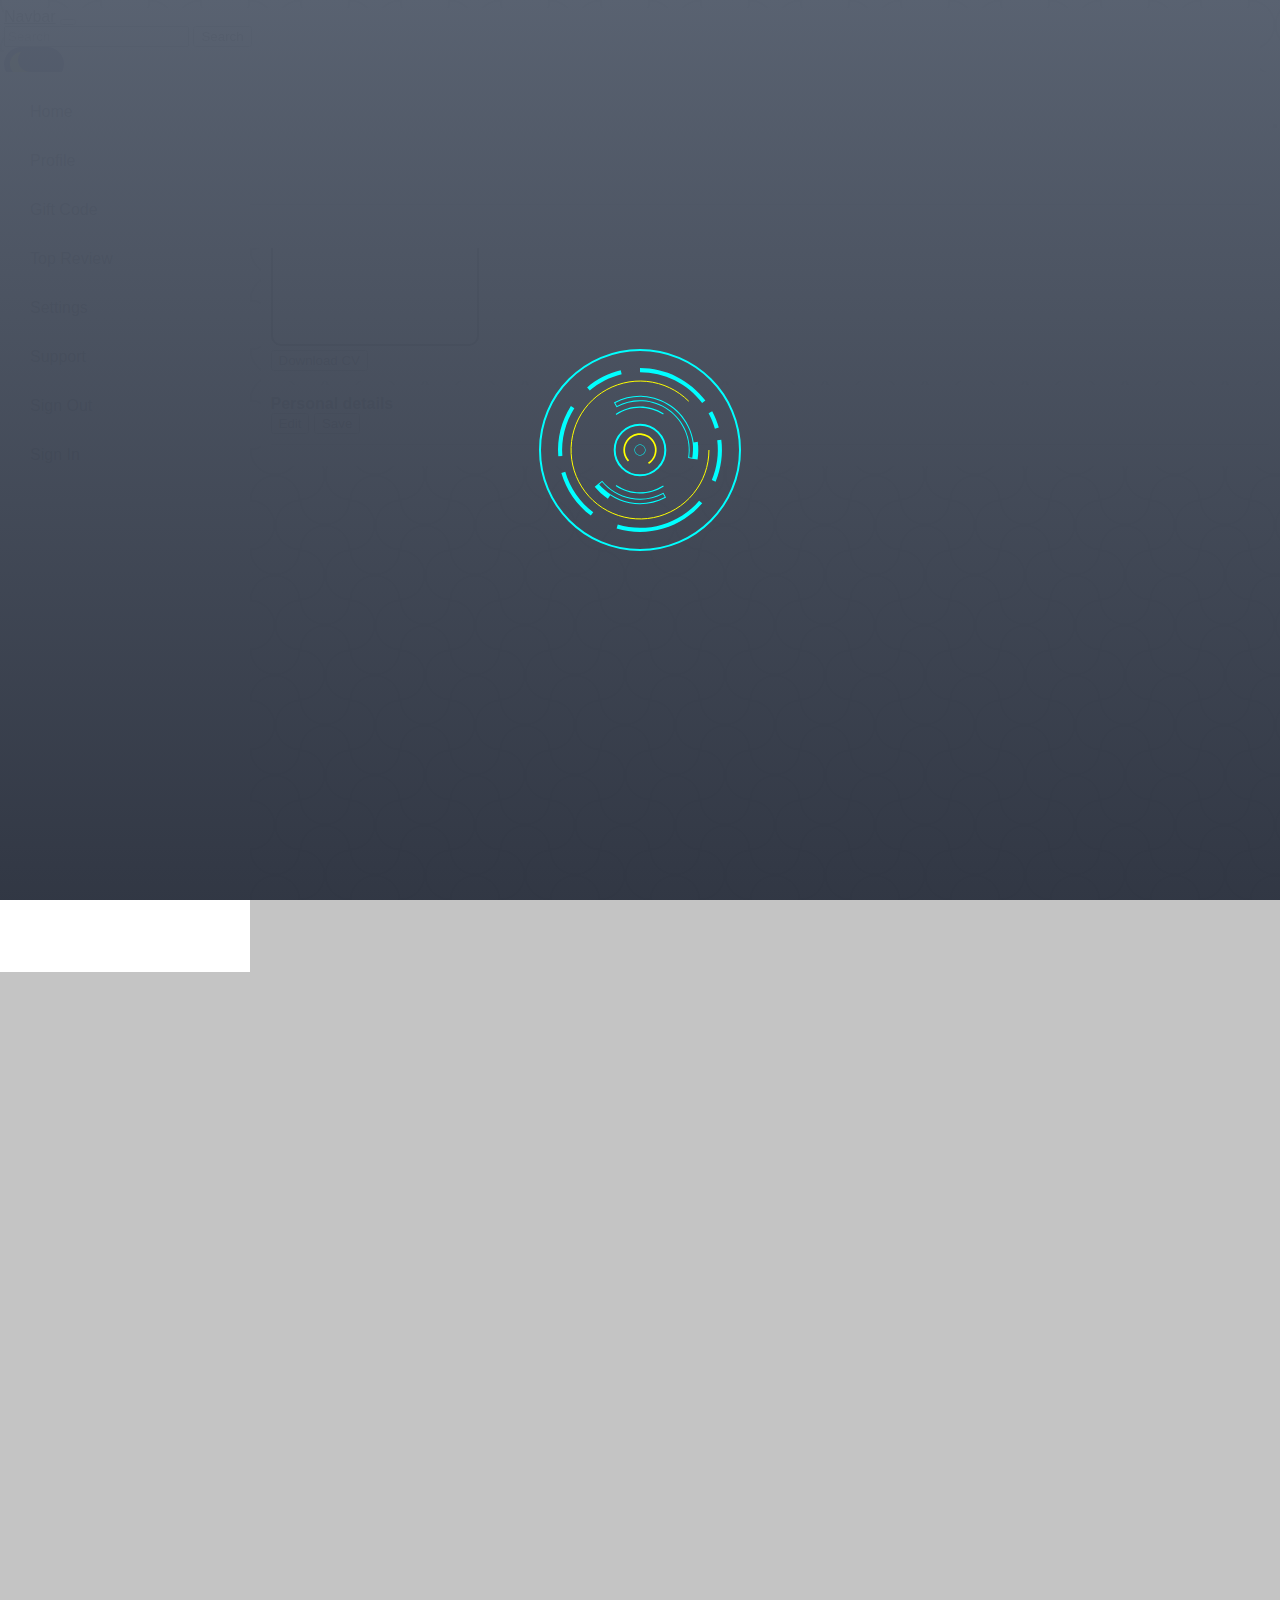
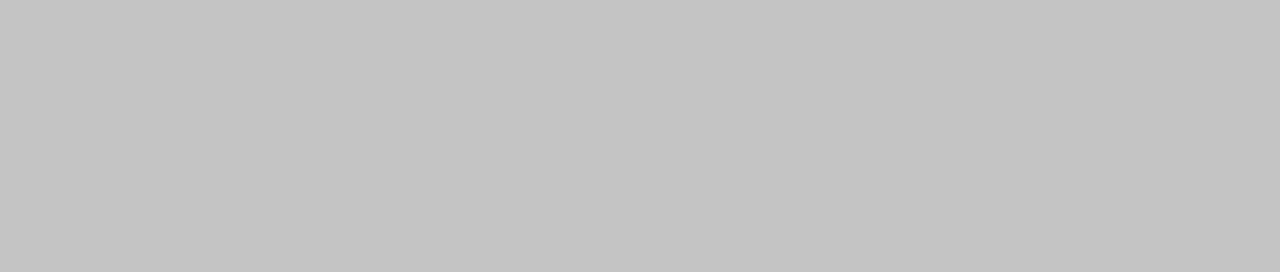
==== views/index.html @ 759ba7cd "theme chane and profile personal edit" ====
<!DOCTYPE html>
<html lang="en">
  <head>
    <meta charset="utf-8" />
    <meta
      http-equiv="Cache-Control"
      content="no-cache, no-store, must-revalidate"
    />
    <meta http-equiv="Pragma" content="no-cache" />
    <meta http-equiv="Expires" content="0" />

    <meta name="viewport" content="width=device-width, initial-scale=1" />
    <title>SkilNexus</title>
    <link
      href="https://cdn.jsdelivr.net/npm/bootstrap@5.3.2/dist/css/bootstrap.min.css"
      rel="stylesheet"
      integrity="sha384-T3c6CoIi6uLrA9TneNEoa7RxnatzjcDSCmG1MXxSR1GAsXEV/Dwwykc2MPK8M2HN"
      crossorigin="anonymous"
    />
    <link
      rel="stylesheet"
      href="https://cdnjs.cloudflare.com/ajax/libs/font-awesome/6.4.0/css/all.min.css"
      integrity="sha512-iecdLmaskl7CVkqkXNQ/ZH/XLlvWZOJyj7Yy7tcenmpD1ypASozpmT/E0iPtmFIB46ZmdtAc9eNBvH0H/ZpiBw=="
      crossorigin="anonymous"
      referrerpolicy="no-referrer"
    />
    <link rel="stylesheet" href="../style/style.css" />
    <link rel="stylesheet" href="../style/profile.css" />
  </head>
  <body>
    <div aria-live="polite" aria-atomic="true" class="position-relative">
      <div class="toast-container top-0 end-0 p-3">
        <!-- Then put toasts within -->
      </div>
    </div>

    <div class="transition_speed m-0 p-0" id="left_side">
      <div class="" id="nav_con">
        <div class="container fix-extra-margin">
          <nav class="navbar navbar-expand-lg navbar-dark mybg my-round ms-0">
            <div class="container-fluid" style="background-color: transparent">
              <a class="navbar-brand my-color" href="#">Navbar</a>
              <button
                class="navbar-toggler"
                type="button"
                data-bs-toggle="collapse"
                data-bs-target="#navbarSupportedContent"
                aria-controls="navbarSupportedContent"
                aria-expanded="false"
                aria-label="Toggle navigation"
              >
                <span class="navbar-toggler-icon"></span>
              </button>
              <div class="collapse navbar-collapse" id="navbarSupportedContent">
                <form class="d-flex ms-auto me-5" role="search">
                  <input
                    class="form-control me-2"
                    type="search"
                    placeholder="Search"
                    aria-label="Search"
                  />
                  <button class="btn navbar-btn btn-outline-dark" type="submit">
                    Search
                  </button>
                </form>
                <!-- theme switch -->
                <!-- theme switch -->
                <!-- theme switch -->
                <!-- theme switch -->
                <label class="switch">
                  <input type="checkbox" id="theme" />
                  <span class="slider"></span>
                </label>
                <!-- theme switch -->
                <!-- theme switch -->
                <!-- theme switch -->
                <!-- theme switch -->
                <!-- theme switch -->
                <ul class="navbar-nav mb-2 mb-lg-0">
                  <li class="nav-item logged-out d-none">
                    <a class="nav-link" href="/login" data="Link">Login</a>
                  </li>
                  <div class="profile-con logged-in d-none">
                    <div class="icon">
                      <i
                        class="fa-solid fa-user fa-xl"
                        style="color: #00eeff"
                      ></i>
                    </div>
                    <ul class="dropdown-menu bg-dar">
                      <li>
                        <a class="dropdown-item" href="/profile">Profile</a>
                      </li>
                      <li>
                        <a class="dropdown-item" href="#">Another action</a>
                      </li>
                      <li><hr class="dropdown-divider" /></li>
                      <li>
                        <a class="dropdown-item logout" href="#">Logout</a>
                      </li>
                    </ul>
                  </div>
                </ul>
              </div>
            </div>
          </nav>
        </div>
      </div>

      <!-- loader code -->
      <div class="loader-container">
        <div class="svg-frame">
          <svg style="--i: 0; --j: 0">
            <g id="out1">
              <path
                d="M72 172C72 116.772 116.772 72 172 72C227.228 72 272 116.772 272 172C272 227.228 227.228 272 172 272C116.772 272 72 227.228 72 172ZM197.322 172C197.322 158.015 185.985 146.678 172 146.678C158.015 146.678 146.678 158.015 146.678 172C146.678 185.985 158.015 197.322 172 197.322C185.985 197.322 197.322 185.985 197.322 172Z"
              ></path>
              <path
                mask="url(#path-1-inside-1_111_3212)"
                stroke-miterlimit="16"
                stroke-width="2"
                stroke="#00FFFF"
                d="M72 172C72 116.772 116.772 72 172 72C227.228 72 272 116.772 272 172C272 227.228 227.228 272 172 272C116.772 272 72 227.228 72 172ZM197.322 172C197.322 158.015 185.985 146.678 172 146.678C158.015 146.678 146.678 158.015 146.678 172C146.678 185.985 158.015 197.322 172 197.322C185.985 197.322 197.322 185.985 197.322 172Z"
              ></path>
            </g>
          </svg>

          <svg style="--i: 1; --j: 1">
            <g id="out2">
              <mask fill="white" id="path-2-inside-2_111_3212">
                <path
                  d="M102.892 127.966C93.3733 142.905 88.9517 160.527 90.2897 178.19L94.3752 177.88C93.1041 161.1 97.3046 144.36 106.347 130.168L102.892 127.966Z"
                ></path>
                <path
                  d="M93.3401 194.968C98.3049 211.971 108.646 226.908 122.814 237.541L125.273 234.264C111.814 224.163 101.99 209.973 97.2731 193.819L93.3401 194.968Z"
                ></path>
                <path
                  d="M152.707 92.3592C140.33 95.3575 128.822 101.199 119.097 109.421L121.742 112.55C130.981 104.739 141.914 99.1897 153.672 96.3413L152.707 92.3592Z"
                ></path>
                <path
                  d="M253.294 161.699C255.099 175.937 253.132 190.4 247.59 203.639L243.811 202.057C249.075 189.48 250.944 175.74 249.23 162.214L253.294 161.699Z"
                ></path>
                <path
                  d="M172 90.0557C184.677 90.0557 197.18 92.9967 208.528 98.6474C219.875 104.298 229.757 112.505 237.396 122.621L234.126 125.09C226.869 115.479 217.481 107.683 206.701 102.315C195.921 96.9469 184.043 94.1529 172 94.1529V90.0557Z"
                ></path>
                <path
                  d="M244.195 133.235C246.991 138.442 249.216 143.937 250.83 149.623L246.888 150.742C245.355 145.34 243.242 140.12 240.586 135.174L244.195 133.235Z"
                ></path>
                <path
                  d="M234.238 225.304C223.932 237.338 210.358 246.126 195.159 250.604C179.961 255.082 163.79 255.058 148.606 250.534L149.775 246.607C164.201 250.905 179.563 250.928 194.001 246.674C208.44 242.42 221.335 234.071 231.126 222.639L234.238 225.304Z"
                ></path>
              </mask>
              <path
                mask="url(#path-2-inside-2_111_3212)"
                fill="#00FFFF"
                d="M102.892 127.966L105.579 123.75L101.362 121.063L98.6752 125.28L102.892 127.966ZM90.2897 178.19L85.304 178.567L85.6817 183.553L90.6674 183.175L90.2897 178.19ZM94.3752 177.88L94.7529 182.866L99.7386 182.488L99.3609 177.503L94.3752 177.88ZM106.347 130.168L110.564 132.855L113.251 128.638L109.034 125.951L106.347 130.168ZM93.3401 194.968L91.9387 190.168L87.1391 191.569L88.5405 196.369L93.3401 194.968ZM122.814 237.541L119.813 241.54L123.812 244.541L126.813 240.542L122.814 237.541ZM125.273 234.264L129.272 237.265L132.273 233.266L128.274 230.265L125.273 234.264ZM97.2731 193.819L102.073 192.418L100.671 187.618L95.8717 189.02L97.2731 193.819ZM152.707 92.3592L157.567 91.182L156.389 86.3226L151.53 87.4998L152.707 92.3592ZM119.097 109.421L115.869 105.603L112.05 108.831L115.278 112.649L119.097 109.421ZM121.742 112.55L117.924 115.778L121.152 119.596L124.97 116.368L121.742 112.55ZM153.672 96.3413L154.849 101.201L159.708 100.023L158.531 95.1641L153.672 96.3413ZM253.294 161.699L258.255 161.07L257.626 156.11L252.666 156.738L253.294 161.699ZM247.59 203.639L245.66 208.251L250.272 210.182L252.203 205.569L247.59 203.639ZM243.811 202.057L239.198 200.126L237.268 204.739L241.88 206.669L243.811 202.057ZM249.23 162.214L248.601 157.253L243.641 157.882L244.269 162.842L249.23 162.214ZM172 90.0557V85.0557H167V90.0557H172ZM208.528 98.6474L206.299 103.123L206.299 103.123L208.528 98.6474ZM237.396 122.621L240.409 126.611L244.399 123.598L241.386 119.608L237.396 122.621ZM234.126 125.09L230.136 128.103L233.149 132.093L237.139 129.08L234.126 125.09ZM206.701 102.315L204.473 106.791L204.473 106.791L206.701 102.315ZM172 94.1529H167V99.1529H172V94.1529ZM244.195 133.235L248.601 130.87L246.235 126.465L241.83 128.83L244.195 133.235ZM250.83 149.623L252.195 154.433L257.005 153.067L255.64 148.257L250.83 149.623ZM246.888 150.742L242.078 152.107L243.444 156.917L248.254 155.552L246.888 150.742ZM240.586 135.174L238.22 130.768L233.815 133.134L236.181 137.539L240.586 135.174ZM234.238 225.304L238.036 228.556L241.288 224.759L237.491 221.506L234.238 225.304ZM195.159 250.604L196.572 255.4L196.572 255.4L195.159 250.604ZM148.606 250.534L143.814 249.107L142.386 253.899L147.178 255.326L148.606 250.534ZM149.775 246.607L151.203 241.816L146.411 240.388L144.983 245.18L149.775 246.607ZM194.001 246.674L195.415 251.47L195.415 251.47L194.001 246.674ZM231.126 222.639L234.379 218.841L230.581 215.589L227.329 219.386L231.126 222.639ZM98.6752 125.28C88.5757 141.13 83.8844 159.826 85.304 178.567L95.2754 177.812C94.0191 161.227 98.1709 144.681 107.109 130.653L98.6752 125.28ZM90.6674 183.175L94.7529 182.866L93.9976 172.895L89.912 173.204L90.6674 183.175ZM99.3609 177.503C98.1715 161.8 102.102 146.135 110.564 132.855L102.131 127.481C92.5071 142.585 88.0368 160.4 89.3895 178.258L99.3609 177.503ZM109.034 125.951L105.579 123.75L100.205 132.183L103.661 134.385L109.034 125.951ZM88.5405 196.369C93.8083 214.41 104.78 230.259 119.813 241.54L125.815 233.542C112.512 223.558 102.802 209.532 98.1397 193.566L88.5405 196.369ZM126.813 240.542L129.272 237.265L121.274 231.263L118.815 234.54L126.813 240.542ZM128.274 230.265C115.679 220.813 106.486 207.534 102.073 192.418L92.4735 195.221C97.493 212.412 107.948 227.513 122.272 238.263L128.274 230.265ZM95.8717 189.02L91.9387 190.168L94.7415 199.767L98.6745 198.619L95.8717 189.02ZM151.53 87.4998C138.398 90.681 126.188 96.8793 115.869 105.603L122.325 113.239C131.457 105.519 142.262 100.034 153.884 97.2187L151.53 87.4998ZM115.278 112.649L117.924 115.778L125.56 109.322L122.915 106.193L115.278 112.649ZM124.97 116.368C133.616 109.059 143.846 103.866 154.849 101.201L152.495 91.4818C139.981 94.5132 128.347 100.419 118.514 108.732L124.97 116.368ZM158.531 95.1641L157.567 91.182L147.848 93.5364L148.812 97.5185L158.531 95.1641ZM248.334 162.327C250.028 175.697 248.181 189.277 242.978 201.708L252.203 205.569C258.082 191.522 260.169 176.177 258.255 161.07L248.334 162.327ZM249.521 199.027L245.741 197.445L241.88 206.669L245.66 208.251L249.521 199.027ZM248.423 203.987C254.025 190.602 256.014 175.98 254.19 161.585L244.269 162.842C245.873 175.5 244.125 188.357 239.198 200.126L248.423 203.987ZM249.858 167.174L253.923 166.659L252.666 156.738L248.601 157.253L249.858 167.174ZM172 95.0557C183.903 95.0557 195.644 97.8172 206.299 103.123L210.757 94.1717C198.717 88.1761 185.45 85.0557 172 85.0557V95.0557ZM206.299 103.123C216.954 108.429 226.233 116.135 233.406 125.634L241.386 119.608C233.281 108.874 222.796 100.167 210.757 94.1717L206.299 103.123ZM234.383 118.631L231.113 121.1L237.139 129.08L240.409 126.611L234.383 118.631ZM238.116 122.077C230.393 111.849 220.403 103.552 208.93 97.8393L204.473 106.791C214.56 111.814 223.345 119.11 230.136 128.103L238.116 122.077ZM208.93 97.8393C197.458 92.1263 184.816 89.1529 172 89.1529V99.1529C183.269 99.1529 194.385 101.767 204.473 106.791L208.93 97.8393ZM177 94.1529V90.0557H167V94.1529H177ZM239.79 135.601C242.416 140.49 244.504 145.649 246.02 150.988L255.64 148.257C253.927 142.225 251.567 136.395 248.601 130.87L239.79 135.601ZM249.464 144.813L245.523 145.932L248.254 155.552L252.195 154.433L249.464 144.813ZM251.698 149.376C250.067 143.628 247.818 138.073 244.991 132.808L236.181 137.539C238.666 142.168 240.644 147.052 242.078 152.107L251.698 149.376ZM242.951 139.579L246.561 137.64L241.83 128.83L238.22 130.768L242.951 139.579ZM230.441 222.051C220.763 233.351 208.017 241.603 193.746 245.808L196.572 255.4C212.698 250.649 227.101 241.325 238.036 228.556L230.441 222.051ZM193.746 245.808C179.475 250.012 164.291 249.99 150.033 245.742L147.178 255.326C163.289 260.125 180.447 260.151 196.572 255.4L193.746 245.808ZM153.397 251.962L154.567 248.035L144.983 245.18L143.814 249.107L153.397 251.962ZM148.348 251.399C163.7 255.973 180.049 255.997 195.415 251.47L192.588 241.877C179.077 245.858 164.702 245.837 151.203 241.816L148.348 251.399ZM195.415 251.47C210.78 246.942 224.504 238.058 234.924 225.891L227.329 219.386C218.167 230.084 206.099 237.897 192.588 241.877L195.415 251.47ZM227.874 226.436L230.986 229.101L237.491 221.506L234.379 218.841L227.874 226.436Z"
              ></path>
            </g>
          </svg>

          <svg style="--i: 0; --j: 2">
            <g id="inner3">
              <path
                d="M195.136 135.689C188.115 131.215 179.948 128.873 171.624 128.946C163.299 129.019 155.174 131.503 148.232 136.099L148.42 136.382C155.307 131.823 163.368 129.358 171.627 129.286C179.886 129.213 187.988 131.537 194.954 135.975L195.136 135.689Z"
              ></path>
              <path
                d="M195.136 208.311C188.115 212.784 179.948 215.127 171.624 215.054C163.299 214.981 155.174 212.496 148.232 207.901L148.42 207.618C155.307 212.177 163.368 214.642 171.627 214.714C179.886 214.786 187.988 212.463 194.954 208.025L195.136 208.311Z"
              ></path>
              <path
                mask="url(#path-5-inside-3_111_3212)"
                fill="#00FFFF"
                d="M195.136 135.689L195.474 135.904L195.689 135.566L195.351 135.352L195.136 135.689ZM171.624 128.946L171.627 129.346L171.624 128.946ZM148.232 136.099L148.011 135.765L147.678 135.986L147.899 136.32L148.232 136.099ZM148.42 136.382L148.086 136.603L148.307 136.936L148.641 136.716L148.42 136.382ZM171.627 129.286L171.63 129.686L171.627 129.286ZM194.954 135.975L194.739 136.313L195.076 136.528L195.291 136.19L194.954 135.975ZM195.136 208.311L195.351 208.648L195.689 208.433L195.474 208.096L195.136 208.311ZM171.624 215.054L171.627 214.654L171.624 215.054ZM148.232 207.901L147.899 207.68L147.678 208.014L148.011 208.234L148.232 207.901ZM148.42 207.618L148.641 207.284L148.307 207.063L148.086 207.397L148.42 207.618ZM171.627 214.714L171.63 214.314L171.627 214.714ZM194.954 208.025L195.291 207.81L195.076 207.472L194.739 207.687L194.954 208.025ZM195.351 135.352C188.265 130.836 180.022 128.473 171.62 128.546L171.627 129.346C179.874 129.274 187.966 131.594 194.921 136.026L195.351 135.352ZM171.62 128.546C163.218 128.619 155.018 131.127 148.011 135.765L148.453 136.432C155.33 131.88 163.38 129.418 171.627 129.346L171.62 128.546ZM147.899 136.32L148.086 136.603L148.753 136.161L148.566 135.878L147.899 136.32ZM148.641 136.716C155.463 132.199 163.448 129.757 171.63 129.686L171.623 128.886C163.287 128.958 155.15 131.447 148.199 136.049L148.641 136.716ZM171.63 129.686C179.812 129.614 187.839 131.916 194.739 136.313L195.169 135.638C188.138 131.158 179.959 128.813 171.623 128.886L171.63 129.686ZM195.291 136.19L195.474 135.904L194.799 135.474L194.617 135.76L195.291 136.19ZM194.921 207.974C187.966 212.406 179.874 214.726 171.627 214.654L171.62 215.454C180.022 215.527 188.265 213.163 195.351 208.648L194.921 207.974ZM171.627 214.654C163.38 214.582 155.33 212.12 148.453 207.567L148.011 208.234C155.018 212.873 163.218 215.38 171.62 215.454L171.627 214.654ZM148.566 208.122L148.753 207.838L148.086 207.397L147.899 207.68L148.566 208.122ZM148.199 207.951C155.15 212.553 163.287 215.041 171.623 215.114L171.63 214.314C163.448 214.243 155.463 211.801 148.641 207.284L148.199 207.951ZM171.623 215.114C179.959 215.187 188.138 212.842 195.169 208.362L194.739 207.687C187.839 212.084 179.812 214.386 171.63 214.314L171.623 215.114ZM194.617 208.239L194.799 208.526L195.474 208.096L195.291 207.81L194.617 208.239Z"
              ></path>
            </g>
            <path
              stroke="#00FFFF"
              d="M240.944 172C240.944 187.951 235.414 203.408 225.295 215.738C215.176 228.068 201.095 236.508 185.45 239.62C169.806 242.732 153.567 240.323 139.5 232.804C125.433 225.285 114.408 213.12 108.304 198.384C102.2 183.648 101.394 167.25 106.024 151.987C110.654 136.723 120.434 123.537 133.696 114.675C146.959 105.813 162.884 101.824 178.758 103.388C194.632 104.951 209.472 111.97 220.751 123.249"
              id="out3"
            ></path>
          </svg>

          <svg style="--i: 1; --j: 3">
            <g id="inner1">
              <path
                fill="#00FFFF"
                d="M145.949 124.51L148.554 129.259C156.575 124.859 165.672 122.804 174.806 123.331C183.94 123.858 192.741 126.944 200.203 132.236C207.665 137.529 213.488 144.815 217.004 153.261C220.521 161.707 221.59 170.972 220.09 179.997L224.108 180.665L224.102 180.699L229.537 181.607C230.521 175.715 230.594 169.708 229.753 163.795L225.628 164.381C224.987 159.867 223.775 155.429 222.005 151.179C218.097 141.795 211.628 133.699 203.337 127.818C195.045 121.937 185.266 118.508 175.118 117.923C165.302 117.357 155.525 119.474 146.83 124.037C146.535 124.192 146.241 124.349 145.949 124.51ZM224.638 164.522C224.009 160.091 222.819 155.735 221.082 151.563C217.246 142.352 210.897 134.406 202.758 128.634C194.62 122.862 185.021 119.496 175.06 118.922C165.432 118.367 155.841 120.441 147.311 124.914L148.954 127.91C156.922 123.745 165.876 121.814 174.864 122.333C184.185 122.87 193.166 126.019 200.782 131.421C208.397 136.822 214.339 144.257 217.928 152.877C221.388 161.188 222.526 170.276 221.23 179.173L224.262 179.677C224.998 174.671 225.35 169.535 224.638 164.522Z"
                clip-rule="evenodd"
                fill-rule="evenodd"
              ></path>
              <path
                fill="#00FFFF"
                d="M139.91 220.713C134.922 217.428 130.469 213.395 126.705 208.758L130.983 205.286L130.985 205.288L134.148 202.721C141.342 211.584 151.417 217.642 162.619 219.839C173.821 222.036 185.438 220.232 195.446 214.742L198.051 219.491C197.759 219.651 197.465 219.809 197.17 219.963C186.252 225.693 173.696 227.531 161.577 225.154C154.613 223.789 148.041 221.08 142.202 217.234L139.91 220.713ZM142.752 216.399C148.483 220.174 154.934 222.833 161.769 224.173C173.658 226.504 185.977 224.704 196.689 219.087L195.046 216.09C185.035 221.323 173.531 222.998 162.427 220.82C151.323 218.643 141.303 212.747 134.01 204.122L131.182 206.5C134.451 210.376 138.515 213.607 142.752 216.399Z"
                clip-rule="evenodd"
                fill-rule="evenodd"
              ></path>
            </g>
          </svg>

          <svg style="--i: 2; --j: 4">
            <path
              fill="#00FFFF"
              d="M180.956 186.056C183.849 184.212 186.103 181.521 187.41 178.349C188.717 175.177 189.013 171.679 188.258 168.332C187.503 164.986 185.734 161.954 183.192 159.65C180.649 157.346 177.458 155.883 174.054 155.46C170.649 155.038 167.197 155.676 164.169 157.288C161.14 158.9 158.683 161.407 157.133 164.468C155.582 167.528 155.014 170.992 155.505 174.388C155.997 177.783 157.524 180.944 159.879 183.439L161.129 182.259C159.018 180.021 157.648 177.186 157.207 174.141C156.766 171.096 157.276 167.989 158.667 165.245C160.057 162.5 162.261 160.252 164.977 158.806C167.693 157.36 170.788 156.788 173.842 157.167C176.895 157.546 179.757 158.858 182.037 160.924C184.317 162.99 185.904 165.709 186.581 168.711C187.258 171.712 186.992 174.849 185.82 177.694C184.648 180.539 182.627 182.952 180.032 184.606L180.956 186.056Z"
              id="center1"
            ></path>
            <path
              fill="#00FFFF"
              d="M172 166.445C175.068 166.445 177.556 168.932 177.556 172C177.556 175.068 175.068 177.556 172 177.556C168.932 177.556 166.444 175.068 166.444 172C166.444 168.932 168.932 166.445 172 166.445ZM172 177.021C174.773 177.021 177.021 174.773 177.021 172C177.021 169.227 174.773 166.979 172 166.979C169.227 166.979 166.979 169.227 166.979 172C166.979 174.773 169.227 177.021 172 177.021Z"
              id="center"
            ></path>
          </svg>
        </div>
      </div>
      <!-- side bar -->
      <div class="container" data-bs-theme="dark">
        <div id="sidebar" class="h-100 transition_speed">
          <ul class="list-unstyled components mb-5">
            <li>
              <a href="/"><span class="fa fa-home mr-3"></span> Home</a>
            </li>
            <li>
              <a href="/profile"
                ><span class="fa fa-download mr-3 notif"></span> Profile</a
              >
            </li>
            <li>
              <a href="#"><span class="fa fa-gift mr-3"></span> Gift Code</a>
            </li>
            <li>
              <a href="#"><span class="fa fa-trophy mr-3"></span> Top Review</a>
            </li>
            <li>
              <a href="#"><span class="fa fa-cog mr-3"></span> Settings</a>
            </li>
            <li>
              <a href="#"><span class="fa fa-support mr-3"></span> Support</a>
            </li>
            <li class="logged-in d-none">
              <a href="/logout"
                ><span class="fa fa-sign-out mr-3"></span> Sign Out</a
              >
            </li>
            <li class="logged-out d-none">
              <a href="/login"
                ><span class="fa fa-sign-out mr-3"></span> Sign In</a
              >
            </li>
          </ul>
        </div>

        <div class="my-round" id="body" data-bs-theme="light">
          <nav aria-label="breadcrumb" class="mybg-t breadcrumb">
            <ol class="breadcrumb">
              <li class="breadcrumb-item"><a href="/">Home</a></li>
              <li class="breadcrumb-item" aria-current="page">Profile</li>
            </ol>
          </nav>
          <!-- main body-->
          <!-- main body-->
          <!-- main body-->
          <!-- main body-->
          <!-- main body-->
          <!-- main body-->
          <!-- main body-->
          <div class="row my-color mybg my-row">
            <div class="col d-flex">
              <div class="profile-pic">
                <!-- if no profile picture then it will be shown -->
                <i class="fa-regular fa-user fa-2xl"></i>
              </div>

              <div class="ps-3 profile-details">
                <div class="row">
                  <b class="name"></b>
                  <i class="username"></i>
                </div>
              </div>
              <div class="ms-auto">
                <button
                  type="button"
                  class="btn btn-outline-danger ms-auto me-0"
                >
                  Download CV
                </button>
              </div>
            </div>

            <div class=""></div>
          </div>

          <div class="row my-color mybg my-row">
            <div class="d-flex">
              <b class="flex-grow-1">Personal details</b>
              <div>
                <button type="button" class="btn btn-outline-danger btn-edit-p">
                  <i class="fa-solid fa-pen pe-1"> </i>Edit
                </button>
                <button
                  type="button"
                  class="btn btn-outline-danger btn-save-p d-none"
                  id="btn-save"
                >
                  Save
                </button>
              </div>
            </div>
            <div class="col-11"></div>
            <div class="col-1"></div>
            <hr class="profile-hr" />
            <div class="col-12">
              <div class="row personal-details"></div>
            </div>
          </div>
          <!-- main body-->
          <!-- main body-->
          <!-- main body-->
          <!-- main body-->
          <!-- main body-->
          <!-- main body-->
          <!-- main body-->
        </div>
      </div>
    </div>

    <script
      src="https://cdn.jsdelivr.net/npm/bootstrap@5.3.2/dist/js/bootstrap.bundle.min.js"
      integrity="sha384-C6RzsynM9kWDrMNeT87bh95OGNyZPhcTNXj1NW7RuBCsyN/o0jlpcV8Qyq46cDfL"
      crossorigin="anonymous"
    ></script>
    <script src="../script/jquery-3.7.1.min.js"></script>
    <script src="../script/script.js"></script>
    <script src="../script/profile.js"></script>
    <script>
      $(document).ready(function () {
        on_page_load();
      });
    </script>
  </body>
</html>
---- style/style.css ----
html {
    height: 100%;
}

body {
    margin: 0;
    padding: 0;
    font-family: sans-serif;
    /* background-image: linear-gradient(#57606f, #2f3542); */
    /* background-attachment: fixed; */
/* pattern */
/* --bg: #293037;
    --bg2: #ffffff0e; */
    --bg: #ffffff;
    --bg2: #ffffff69;
    --color: #000000;


}
.theme-light{
    --s: 50px;
        --c: #c4c4c4;
        --_s: calc(2*var(--s)) calc(2*var(--s));
        --_g: 35.36% 35.36% at;
        --_c: #ffffff00 66%, #a7a8ac 68% 70%, #fffefe00 72%;
        background:
            radial-gradient(var(--_g) 100% 25%, var(--_c)) var(--s) var(--s)/var(--_s),
            radial-gradient(var(--_g) 0 75%, var(--_c)) var(--s) var(--s)/var(--_s),
            radial-gradient(var(--_g) 100% 25%, var(--_c)) 0 0/var(--_s),
            radial-gradient(var(--_g) 0 75%, var(--_c)) 0 0/var(--_s),
            repeating-conic-gradient(var(--c) 0 25%, #0000 0 50%) 0 0/var(--_s),
            radial-gradient(var(--_c)) 0 calc(var(--s)/2)/var(--s) var(--s) var(--c);
        background-attachment: fixed;
}
.theme-dark{
        --s: 50px;
            --c: #191b22;
            --_s: calc(2*var(--s)) calc(2*var(--s));
            --_g: 35.36% 35.36% at;
            --_c: #0000 66%, #20222a 68% 70%, #0000 72%;
        
            background:
                radial-gradient(var(--_g) 100% 25%, var(--_c)) var(--s) var(--s)/var(--_s),
                radial-gradient(var(--_g) 0 75%, var(--_c)) var(--s) var(--s)/var(--_s),
                radial-gradient(var(--_g) 100% 25%, var(--_c)) 0 0/var(--_s),
                radial-gradient(var(--_g) 0 75%, var(--_c)) 0 0/var(--_s),
                repeating-conic-gradient(var(--c) 0 25%, #0000 0 50%) 0 0/var(--_s),
                radial-gradient(var(--_c)) 0 calc(var(--s)/2)/var(--s) var(--s) var(--c);
            background-attachment: fixed;
}
:root{
    --side-width-pos: 250px;
    --side-width-neg: -250px;    
    
    color: #000000;
}

.mybg-t{
    background-color:var(--bg2);
}
.mybg {
    background-color: var(--bg);
}
.my-color{
    color: var(--color);
}


/*sidebar*/
#sidebar{
width: var(--side-width-pos);
height: 100vh;
position: fixed;
background-color: var(--bg);
/* background-image: linear-gradient(#57606f, #2f3542); */
/* border-right: 1px solid #ccc; */
z-index: 3000;
border: none;
/* box-shadow: rgb(255 255 255 / 50%) 0px 2px 5px -1px, */
    /* rgb(255 255 255 / 50%) 0px 1px 3px -1px; */
}


/* navbar */
#nav_con{
    position: fixed;
    width: 100vw;
    top: .50rem;
    z-index: 1000;
}
.fix-extra-margin{
    /* margin-left: 100px; */
    /* margin-left: clamp(0px,100px,100px); */
    padding-left: 4px;
    padding-right: 20px;
}

#body {
    margin-top: 4.5rem;
    margin-left: calc( var(--side-width-pos) + 10px);
    height: 200vh;
}

.transition_speed{
    transition: all 0.1s !important;
}
.my-round{
    border-radius: 2px;
}
.profile-con img{
    height: 40px;
    width: 40px;
    border-radius: 50%;
    border: 1px solid white;
}
.profile-con .dropdown-menu{
    right: 0px;
    margin-top: 45px;
}
.profile-con .dropdown-menu .dropdown-item:hover{
    background-color: blue;
}

/* sidebar link */
#sidebar ul{
    padding: 0;
    color: var(--color);
}
#sidebar ul li {
    font-size: 16px;
}
#sidebar ul li a {
    padding: 15px 30px;
    display: block;
    /* color: rgba(255, 255, 255, .6); */
    color: var(--color);
    border-bottom: 1px solid rgba(0, 0, 0, 0.168);
    text-decoration: none;
}
#sidebar ul li.active>a {
    background: 0 0;
    color: var(--color);
}
#sidebar ul li.active>a:hover {
    background: #2f89fc;
    border-bottom: 1px solid #2f89fc;
}
#sidebar ul li a:hover {
    color: #fff;
    background: #2f89fc;
    border-bottom: 1px solid #2f89fc;
}
#sidebar ul li .active {
    background: 0 0;
    color: #fff;
}
/* =======================================navbar================================== */


/* ===================================================
                    loader
====================================================*/
.loader-container{
    position: absolute;
    top: 0;
    left: 0;
    height: 100vh;
    width: 100vw;
    display: flex;
    justify-content: center;
    flex-wrap: wrap;
    align-content: center;
    z-index: 4000;
    background-image: linear-gradient(#57606ffc, #2f3542fc);

}

.svg-frame {
    position: relative;
    width: 300px;
    height: 300px;
    transform-style: preserve-3d;
    display: flex;
    justify-content: center;
    align-items: center;
}

.svg-frame svg {
    position: absolute;
    transition: .5s;
    z-index: calc(1 - (0.2 * var(--j)));
    transform-origin: center;
    width: 344px;
    height: 344px;
    fill: none;
}

.svg-frame:hover svg {
    transform: rotate(-80deg) skew(30deg) translateX(calc(45px * var(--i))) translateY(calc(-35px * var(--i)));
}

.svg-frame svg #center {
    transition: .5s;
    transform-origin: center;
}

.svg-frame:hover svg #center {
    transform: rotate(-30deg) translateX(45px) translateY(-3px);
}

#out2 {
    animation: rotate16 7s ease-in-out infinite alternate;
    transform-origin: center;
}

#out3 {
    animation: rotate16 3s ease-in-out infinite alternate;
    transform-origin: center;
    stroke: #ff0;
}

#inner3,
#inner1 {
    animation: rotate16 4s ease-in-out infinite alternate;
    transform-origin: center;
}

#center1 {
    fill: #ff0;
    animation: rotate16 2s ease-in-out infinite alternate;
    transform-origin: center;
}

@keyframes rotate16 {
    to {
        transform: rotate(360deg);
    }
}



/* ==================================
============breadcrumb===============
================================== */

.breadcrumb {
    margin: 0px;
    padding: 4px;
}
.breadcrumb a{
    text-decoration: none;
    color: #1207e6;
}
.breadcrumb-item+.breadcrumb-item::before{
    color: #1207e6;
}
.breadcrumb li{
    color: #00eeff;
    padding-left: 0px;
}


/* middele body */

.my-row{
    margin: 4px 0.5px;
    padding: 10px;
}


/*================================
============== theme switch css
============================== */
/* The switch - the box around the slider */
.switch {
    font-size: 17px;
    position: relative;
    display: inline-block;
    width: 3.5em;
    height: 2em;
}

/* Hide default HTML checkbox */
.switch input {
    opacity: 0;
    width: 0;
    height: 0;
}

/* The slider */
.slider {
    --background: #28096b;
    position: absolute;
    cursor: pointer;
    top: 0;
    left: 0;
    right: 0;
    bottom: 0;
    background-color: var(--background);
    transition: .5s;
    border-radius: 30px;
}

.slider:before {
    position: absolute;
    content: "";
    height: 1.4em;
    width: 1.4em;
    border-radius: 50%;
    left: 10%;
    bottom: 15%;
    box-shadow: inset 8px -4px 0px 0px #fff000;
    background: var(--background);
    transition: .5s;
}

input:checked+.slider {
    background-color: #eee6fd;
}

input:checked+.slider:before {
    transform: translateX(100%);
    box-shadow: inset 15px -4px 0px 15px #fff000;
}
---- style/profile.css ----
.profile-pic{
    display: inline-block;
    padding: 2px;
    border: 2px solid;
    border-radius: 10px;
    background-color: #dbdbdb;
    overflow: hidden;
    height: 200px;
    width: 200px;
    min-width: 200px;
}

.profile-pic i{
    transform: scale(5);
    transform-origin: -6px -20px;
}
.profile-pic img{
    width: 200px;
    height: auto;
}
.profile-details{
}
.name{
    font-size: 1.5rem;
}
.profile-hr{
    margin: 10px 0px;
    /* margin-right: -30px; */
}
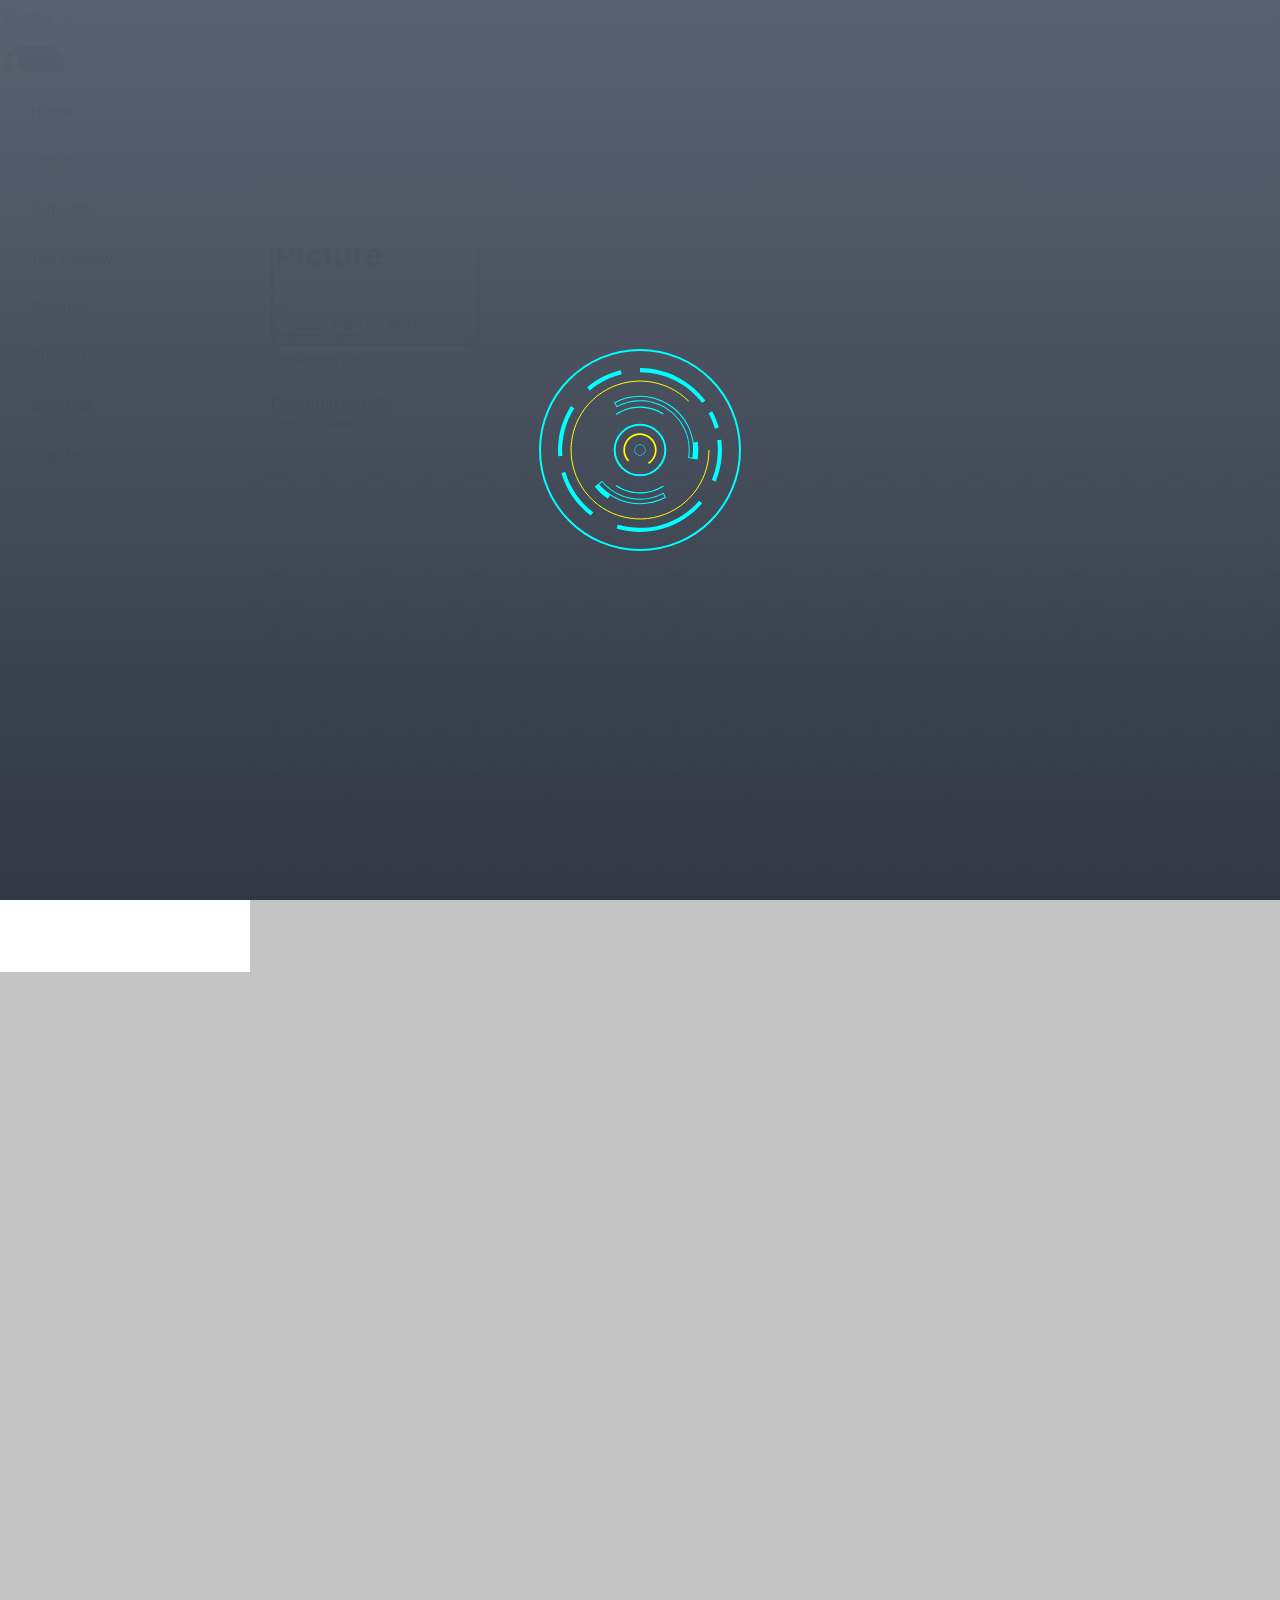
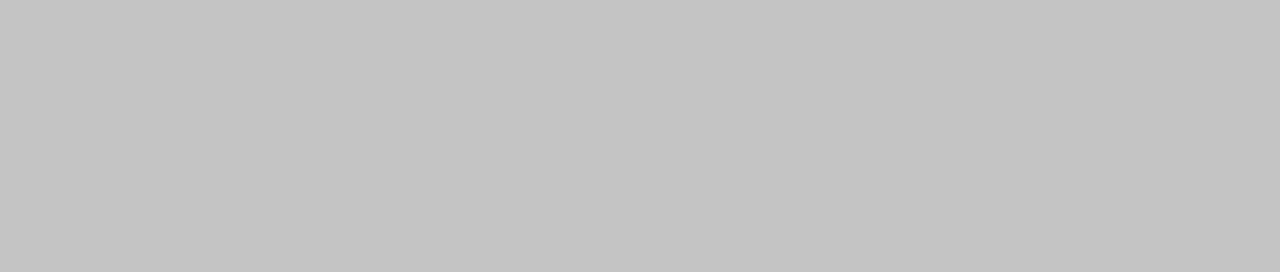
==== commit 9f0ddb9b: "23april" ====
--- a/views/index.html
+++ b/views/index.html
@@ -23,6 +23,10 @@
       integrity="sha512-iecdLmaskl7CVkqkXNQ/ZH/XLlvWZOJyj7Yy7tcenmpD1ypASozpmT/E0iPtmFIB46ZmdtAc9eNBvH0H/ZpiBw=="
       crossorigin="anonymous"
       referrerpolicy="no-referrer"
+    />
+    <link
+      rel="stylesheet"
+      href="https://cdnjs.cloudflare.com/ajax/libs/cropperjs/1.5.12/cropper.min.css"
     />
     <link rel="stylesheet" href="../style/style.css" />
     <link rel="stylesheet" href="../style/profile.css" />
@@ -76,11 +80,11 @@
                 <!-- theme switch -->
                 <!-- theme switch -->
                 <!-- theme switch -->
-                <ul class="navbar-nav mb-2 mb-lg-0">
+                <ul class="navbar-nav ms-1 mb-2 mb-lg-0">
                   <li class="nav-item logged-out d-none">
                     <a class="nav-link" href="/login" data="Link">Login</a>
                   </li>
-                  <div class="profile-con logged-in d-none">
+                  <div class="profile-con ms-1 logged-in d-none">
                     <div class="icon">
                       <i
                         class="fa-solid fa-user fa-xl"
@@ -266,6 +270,86 @@
               <div class="profile-pic">
                 <!-- if no profile picture then it will be shown -->
                 <i class="fa-regular fa-user fa-2xl"></i>
+                <button
+                  type="button"
+                  class="btn btn-primary edit-pic-btn"
+                  data-bs-toggle="modal"
+                  data-bs-target="#staticBackdrop"
+                >
+                  <i class="fa-solid fa-pen fa-lg" style="color: #ffffff"></i>
+                </button>
+                <!-- modal -->
+                <!-- modal -->
+                <!-- modal -->
+                <!-- Modal -->
+                <!-- Modal for profile pic change -->
+                <div
+                  class="modal fade"
+                  id="staticBackdrop"
+                  data-bs-backdrop="static"
+                  data-bs-keyboard="false"
+                  tabindex="-1"
+                  aria-labelledby="staticBackdropLabel"
+                  aria-hidden="true"
+                >
+                  <div class="modal-dialog">
+                    <div class="modal-content">
+                      <div class="modal-header">
+                        <h1 class="modal-title fs-5" id="staticBackdropLabel">
+                          Change Profile Picture
+                        </h1>
+                        <button
+                          type="button"
+                          class="btn-close"
+                          data-bs-dismiss="modal"
+                          aria-label="Close"
+                        ></button>
+                      </div>
+                      <div class="modal-body">
+                        <!-- preview img -->
+                        <img
+                          id="imagePreview"
+                          src="#"
+                          alt="Image Preview"
+                          style="max-width: 200px; display: none"
+                        />
+                        <!-- preview img -->
+                        <div class="input-group mb-3">
+                          <input
+                            type="file"
+                            class="form-control"
+                            id="imageUpload"
+                            accept="image/*"
+                          />
+                          <input
+                            type="hidden"
+                            id="croppedImageData"
+                            name="croppedImage"
+                          />
+                        </div>
+                      </div>
+                      <div class="modal-footer">
+                        <button
+                          type="button"
+                          class="btn btn-secondary"
+                          data-bs-dismiss="modal"
+                        >
+                          Close
+                        </button>
+                        <button
+                          type="button"
+                          class="btn btn-primary"
+                          id="saveCropedPic"
+                        >
+                          Save
+                        </button>
+                      </div>
+                    </div>
+                  </div>
+                </div>
+                <!-- modal -->
+                <!-- modal -->
+                <!-- modal -->
               </div>
 
               <div class="ps-3 profile-details">
@@ -274,6 +358,7 @@
                   <i class="username"></i>
                 </div>
               </div>
+
               <div class="ms-auto">
                 <button
                   type="button"
@@ -283,8 +368,6 @@
                 </button>
               </div>
             </div>
-
-            <div class=""></div>
           </div>
 
           <div class="row my-color mybg my-row">
@@ -328,6 +411,7 @@
     ></script>
     <script src="../script/jquery-3.7.1.min.js"></script>
     <script src="../script/script.js"></script>
+    <script src="https://cdnjs.cloudflare.com/ajax/libs/cropperjs/1.5.12/cropper.min.js"></script>
     <script src="../script/profile.js"></script>
     <script>
       $(document).ready(function () {
--- a/style/profile.css
+++ b/style/profile.css
@@ -8,9 +8,10 @@
     height: 200px;
     width: 200px;
     min-width: 200px;
+    position: relative;
 }
 
-.profile-pic i{
+.profile-pic .fa-user{
     transform: scale(5);
     transform-origin: -6px -20px;
 }
@@ -26,4 +27,19 @@
 .profile-hr{
     margin: 10px 0px;
     /* margin-right: -30px; */
+}
+
+/* change profile btn */
+.profile-pic .edit-pic-btn{
+    position:absolute;
+    bottom: 0;
+    right: 0;
+}
+.pre-img-div{
+    position: fixed;
+    left: 0;
+    z-index: 5000;
+    width: 100vw;
+    height: 100vh;
+    top: 0;
 }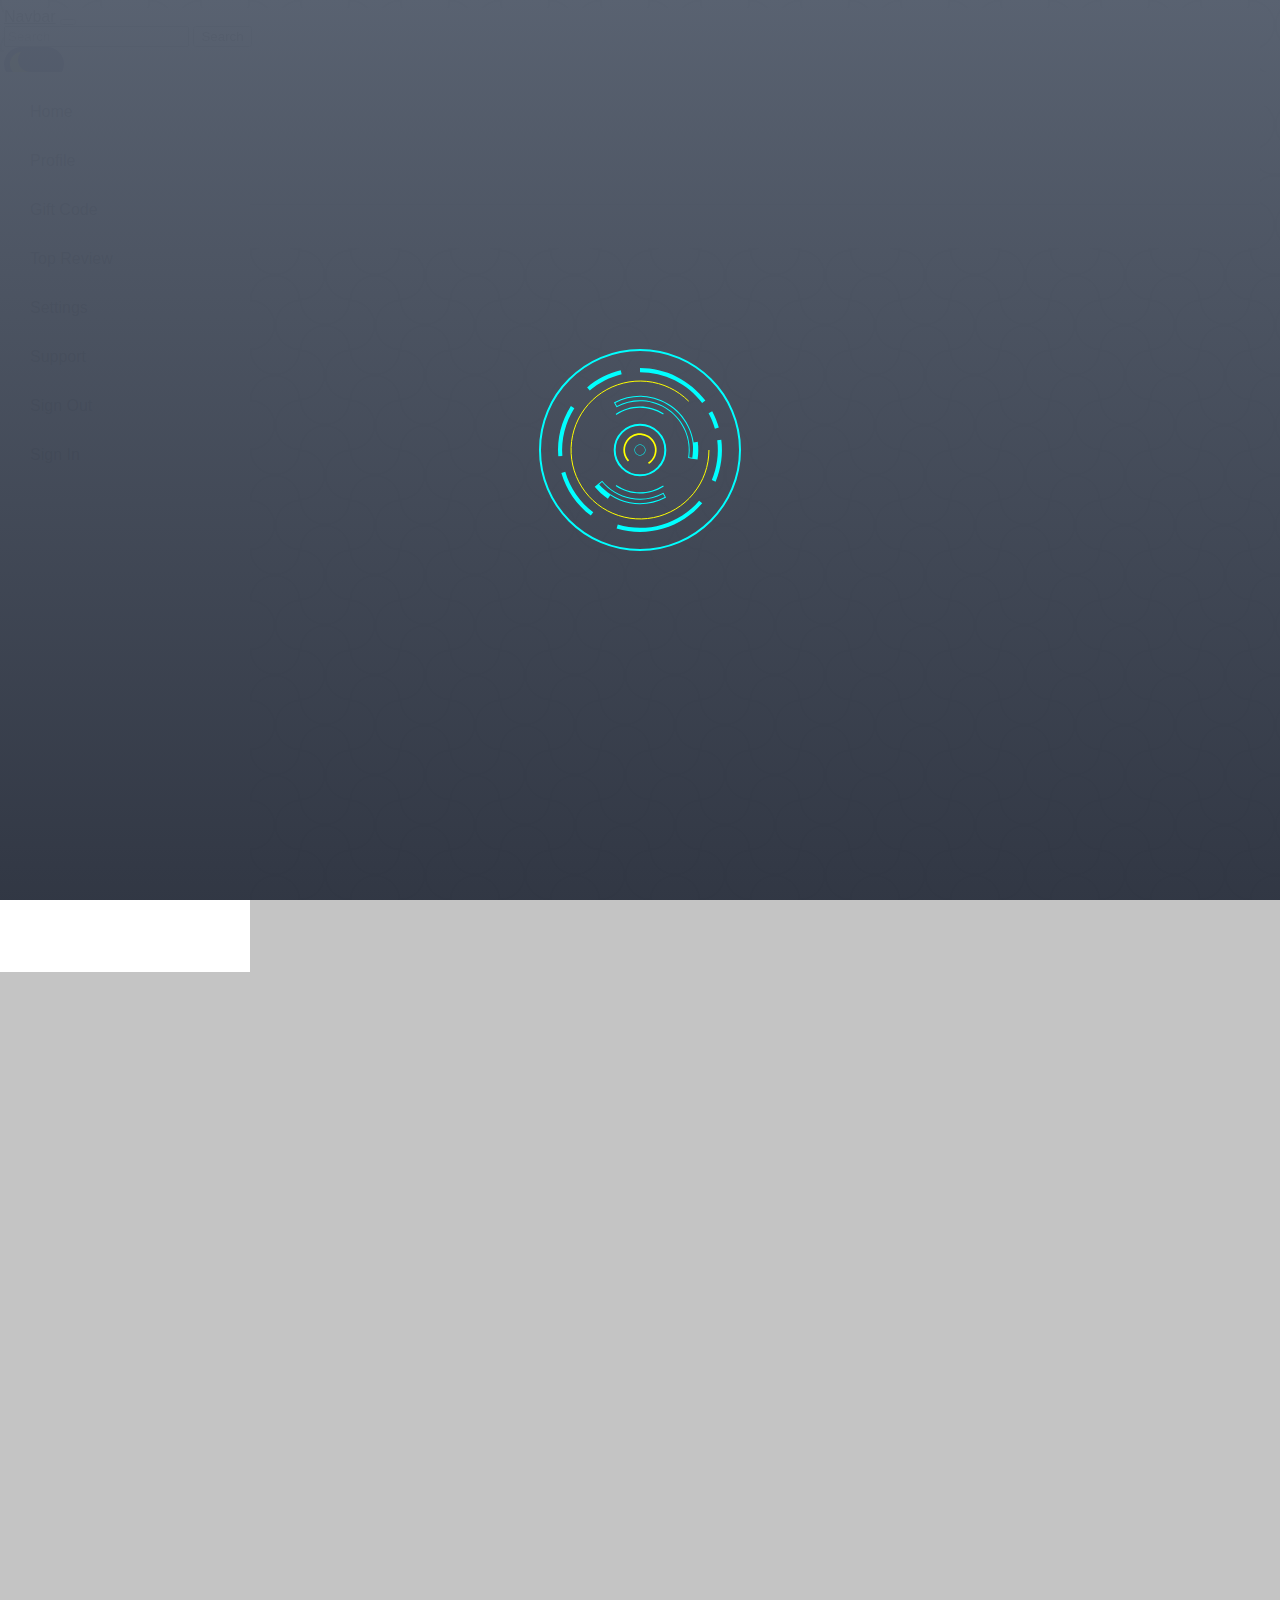
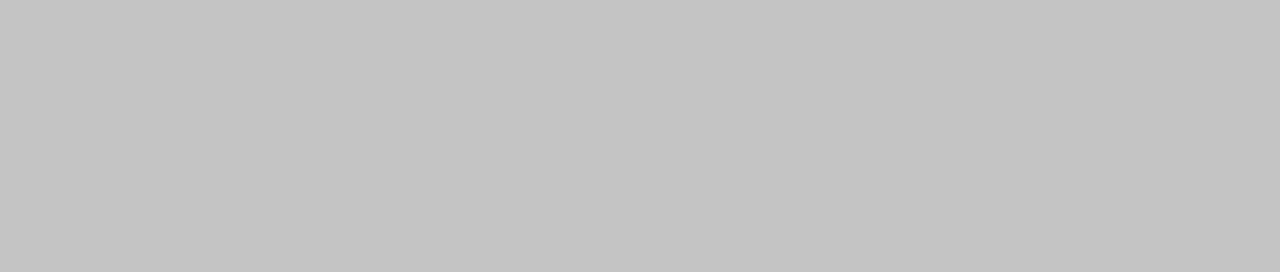
==== commit 195368bd: "4.29.1.39" ====
--- a/views/index.html
+++ b/views/index.html
@@ -24,12 +24,8 @@
       crossorigin="anonymous"
       referrerpolicy="no-referrer"
     />
-    <link
-      rel="stylesheet"
-      href="https://cdnjs.cloudflare.com/ajax/libs/cropperjs/1.5.12/cropper.min.css"
-    />
     <link rel="stylesheet" href="../style/style.css" />
-    <link rel="stylesheet" href="../style/profile.css" />
+    <link rel="stylesheet" href="../style/breadcrumb.css" />
   </head>
   <body>
     <div aria-live="polite" aria-atomic="true" class="position-relative">
@@ -71,7 +67,7 @@
                 <!-- theme switch -->
                 <!-- theme switch -->
                 <!-- theme switch -->
-                <label class="switch">
+                <label class="switch" id="switch_theme">
                   <input type="checkbox" id="theme" />
                   <span class="slider"></span>
                 </label>
@@ -250,156 +246,16 @@
             </li>
           </ul>
         </div>
-
+        <div class="sidebar_btn">
+          <i class="fa-solid fa-chevron-up fa-rotate-90 fa-2xl"></i>
+        </div>
         <div class="my-round" id="body" data-bs-theme="light">
           <nav aria-label="breadcrumb" class="mybg-t breadcrumb">
             <ol class="breadcrumb">
-              <li class="breadcrumb-item"><a href="/">Home</a></li>
-              <li class="breadcrumb-item" aria-current="page">Profile</li>
+              <li class="breadcrumb-item text-primary"><a href="/">Home</a></li>
+              <!-- <li class="breadcrumb-item" aria-current="page">Login</li> -->
             </ol>
           </nav>
-          <!-- main body-->
-          <!-- main body-->
-          <!-- main body-->
-          <!-- main body-->
-          <!-- main body-->
-          <!-- main body-->
-          <!-- main body-->
-          <div class="row my-color mybg my-row">
-            <div class="col d-flex">
-              <div class="profile-pic">
-                <!-- if no profile picture then it will be shown -->
-                <i class="fa-regular fa-user fa-2xl"></i>
-                <button
-                  type="button"
-                  class="btn btn-primary edit-pic-btn"
-                  data-bs-toggle="modal"
-                  data-bs-target="#staticBackdrop"
-                >
-                  <i class="fa-solid fa-pen fa-lg" style="color: #ffffff"></i>
-                </button>
-                <!-- modal -->
-                <!-- modal -->
-                <!-- modal -->
-                <!-- Modal -->
-                <!-- Modal for profile pic change -->
-                <div
-                  class="modal fade"
-                  id="staticBackdrop"
-                  data-bs-backdrop="static"
-                  data-bs-keyboard="false"
-                  tabindex="-1"
-                  aria-labelledby="staticBackdropLabel"
-                  aria-hidden="true"
-                >
-                  <div class="modal-dialog">
-                    <div class="modal-content">
-                      <div class="modal-header">
-                        <h1 class="modal-title fs-5" id="staticBackdropLabel">
-                          Change Profile Picture
-                        </h1>
-                        <button
-                          type="button"
-                          class="btn-close"
-                          data-bs-dismiss="modal"
-                          aria-label="Close"
-                        ></button>
-                      </div>
-                      <div class="modal-body">
-                        <!-- preview img -->
-                        <img
-                          id="imagePreview"
-                          src="#"
-                          alt="Image Preview"
-                          style="max-width: 200px; display: none"
-                        />
-                        <!-- preview img -->
-                        <div class="input-group mb-3">
-                          <input
-                            type="file"
-                            class="form-control"
-                            id="imageUpload"
-                            accept="image/*"
-                          />
-                          <input
-                            type="hidden"
-                            id="croppedImageData"
-                            name="croppedImage"
-                          />
-                        </div>
-                      </div>
-                      <div class="modal-footer">
-                        <button
-                          type="button"
-                          class="btn btn-secondary"
-                          data-bs-dismiss="modal"
-                        >
-                          Close
-                        </button>
-                        <button
-                          type="button"
-                          class="btn btn-primary"
-                          id="saveCropedPic"
-                        >
-                          Save
-                        </button>
-                      </div>
-                    </div>
-                  </div>
-                </div>
-                <!-- modal -->
-                <!-- modal -->
-                <!-- modal -->
-              </div>
-
-              <div class="ps-3 profile-details">
-                <div class="row">
-                  <b class="name"></b>
-                  <i class="username"></i>
-                </div>
-              </div>
-
-              <div class="ms-auto">
-                <button
-                  type="button"
-                  class="btn btn-outline-danger ms-auto me-0"
-                >
-                  Download CV
-                </button>
-              </div>
-            </div>
-          </div>
-
-          <div class="row my-color mybg my-row">
-            <div class="d-flex">
-              <b class="flex-grow-1">Personal details</b>
-              <div>
-                <button type="button" class="btn btn-outline-danger btn-edit-p">
-                  <i class="fa-solid fa-pen pe-1"> </i>Edit
-                </button>
-                <button
-                  type="button"
-                  class="btn btn-outline-danger btn-save-p d-none"
-                  id="btn-save"
-                >
-                  Save
-                </button>
-              </div>
-            </div>
-            <div class="col-11"></div>
-            <div class="col-1"></div>
-            <hr class="profile-hr" />
-            <div class="col-12">
-              <div class="row personal-details"></div>
-            </div>
-          </div>
-          <!-- main body-->
-          <!-- main body-->
-          <!-- main body-->
-          <!-- main body-->
-          <!-- main body-->
-          <!-- main body-->
-          <!-- main body-->
         </div>
       </div>
     </div>
@@ -411,11 +267,10 @@
     ></script>
     <script src="../script/jquery-3.7.1.min.js"></script>
     <script src="../script/script.js"></script>
-    <script src="https://cdnjs.cloudflare.com/ajax/libs/cropperjs/1.5.12/cropper.min.js"></script>
-    <script src="../script/profile.js"></script>
     <script>
       $(document).ready(function () {
         on_page_load();
+        hide_loader();
       });
     </script>
   </body>
--- a/style/style.css
+++ b/style/style.css
@@ -12,7 +12,7 @@
 /* --bg: #293037;
     --bg2: #ffffff0e; */
     --bg: #ffffff;
-    --bg2: #ffffff69;
+    --bg2: #ffffff9e;
     --color: #000000;
 
 
@@ -70,6 +70,7 @@
 #sidebar{
 width: var(--side-width-pos);
 height: 100vh;
+top: 72px;
 position: fixed;
 background-color: var(--bg);
 /* background-image: linear-gradient(#57606f, #2f3542); */
@@ -321,4 +322,42 @@
 input:checked+.slider:before {
     transform: translateX(100%);
     box-shadow: inset 15px -4px 0px 15px #fff000;
+}
+
+
+.sidebar_btn{
+    display: none;
+}
+@media only screen and (max-width: 991px) {
+    .switch {
+            margin-top: 10px;
+        }
+    .sidebar_btn{
+        display: block;
+    }
+    #sidebar{
+        display: none;
+        top:0;
+        transition: .5s;
+    }
+    .sidebar_open{
+        display: block !important;
+        left: 0;
+        box-shadow: var(--color) 0.01px 0.95px 2.6px;
+    }
+    #body{
+        margin-left: auto;
+    }
+    #nav_con .navbar-brand{
+        margin-left: 10px;
+    }
+    .sidebar_btn i{
+        position: absolute;
+        z-index: 6000;
+        top: 37px;
+        left: 2px;
+        color: var(--color);
+        opacity: 0.5;
+    };
+    
 }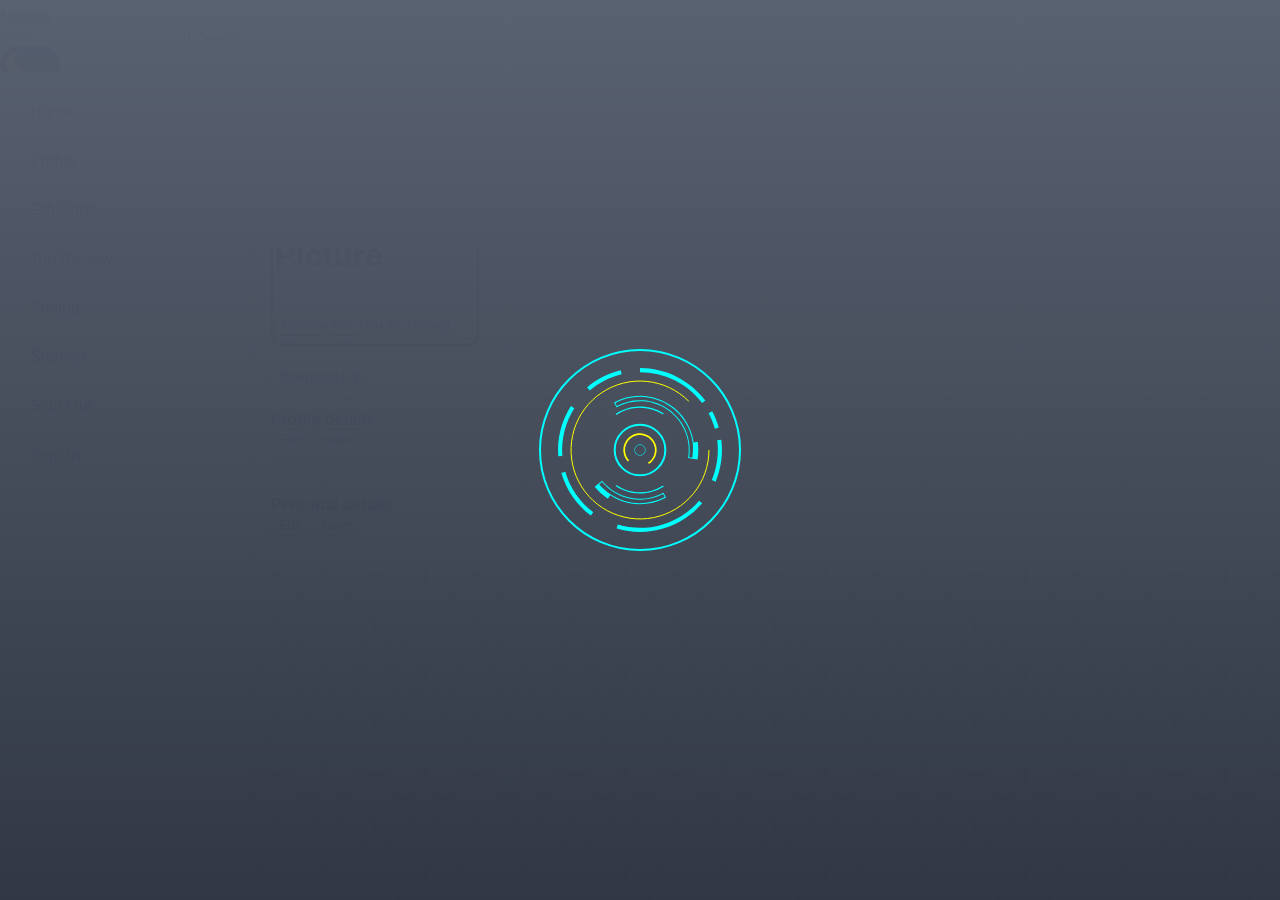
==== commit 702016b0: "changes in add education admin" ====
--- a/views/index.html
+++ b/views/index.html
@@ -24,8 +24,12 @@
       crossorigin="anonymous"
       referrerpolicy="no-referrer"
     />
+    <link
+      rel="stylesheet"
+      href="https://cdnjs.cloudflare.com/ajax/libs/cropperjs/1.5.12/cropper.min.css"
+    />
     <link rel="stylesheet" href="../style/style.css" />
-    <link rel="stylesheet" href="../style/breadcrumb.css" />
+    <link rel="stylesheet" href="../style/profile.css" />
   </head>
   <body>
     <div aria-live="polite" aria-atomic="true" class="position-relative">
@@ -49,7 +53,7 @@
                 aria-expanded="false"
                 aria-label="Toggle navigation"
               >
-                <span class="navbar-toggler-icon"></span>
+                <span class="navbar-toggler-icon my-color"></span>
               </button>
               <div class="collapse navbar-collapse" id="navbarSupportedContent">
                 <form class="d-flex ms-auto me-5" role="search">
@@ -67,7 +71,7 @@
                 <!-- theme switch -->
                 <!-- theme switch -->
                 <!-- theme switch -->
-                <label class="switch" id="switch_theme">
+                <label class="switch">
                   <input type="checkbox" id="theme" />
                   <span class="slider"></span>
                 </label>
@@ -249,13 +253,188 @@
         <div class="sidebar_btn">
           <i class="fa-solid fa-chevron-up fa-rotate-90 fa-2xl"></i>
         </div>
+
         <div class="my-round" id="body" data-bs-theme="light">
           <nav aria-label="breadcrumb" class="mybg-t breadcrumb">
             <ol class="breadcrumb">
-              <li class="breadcrumb-item text-primary"><a href="/">Home</a></li>
-              <!-- <li class="breadcrumb-item" aria-current="page">Login</li> -->
+              <li class="breadcrumb-item"><a href="/">Home</a></li>
+              <li class="breadcrumb-item" aria-current="page">Profile</li>
             </ol>
           </nav>
+          <!-- main body-->
+          <!-- main body-->
+          <!-- main body-->
+          <!-- main body-->
+          <!-- main body-->
+          <!-- main body-->
+          <!-- main body-->
+          <div class="row my-color mybg my-row">
+            <div class="col d-flex">
+              <div class="profile-pic">
+                <!-- if no profile picture then it will be shown -->
+                <i class="fa-regular fa-user fa-2xl"></i>
+                <button
+                  type="button"
+                  class="btn btn-primary edit-pic-btn"
+                  data-bs-toggle="modal"
+                  data-bs-target="#profilePicChangeModal"
+                >
+                  <i class="fa-solid fa-pen fa-lg" style="color: #ffffff"></i>
+                </button>
+                <!-- modal -->
+                <!-- modal -->
+                <!-- modal -->
+                <!-- Modal -->
+                <!-- Modal for profile pic change -->
+                <div
+                  class="modal fade"
+                  id="profilePicChangeModal"
+                  data-bs-backdrop="static"
+                  data-bs-keyboard="false"
+                  tabindex="-1"
+                  aria-labelledby="profilePicChangeModalLabel"
+                  aria-hidden="true"
+                >
+                  <div class="modal-dialog">
+                    <div class="modal-content">
+                      <div class="modal-header">
+                        <h1
+                          class="modal-title fs-5"
+                          id="profilePicChangeModalLabel"
+                        >
+                          Change Profile Picture
+                        </h1>
+                        <button
+                          type="button"
+                          class="btn-close"
+                          data-bs-dismiss="modal"
+                          aria-label="Close"
+                        ></button>
+                      </div>
+                      <div class="modal-body">
+                        <!-- preview img -->
+                        <img
+                          id="imagePreview"
+                          src="#"
+                          alt="Image Preview"
+                          style="max-width: 200px; display: none"
+                        />
+                        <!-- preview img -->
+                        <div class="input-group mb-3">
+                          <input
+                            type="file"
+                            class="form-control"
+                            id="imageUpload"
+                            accept="image/*"
+                          />
+                          <input
+                            type="hidden"
+                            id="croppedImageData"
+                            name="croppedImage"
+                          />
+                        </div>
+                      </div>
+                      <div class="modal-footer">
+                        <button
+                          type="button"
+                          class="btn btn-secondary"
+                          data-bs-dismiss="modal"
+                        >
+                          Close
+                        </button>
+                        <button
+                          type="button"
+                          class="btn btn-primary"
+                          id="saveCropedPic"
+                        >
+                          Save
+                        </button>
+                      </div>
+                    </div>
+                  </div>
+                </div>
+                <!-- modal -->
+                <!-- modal -->
+                <!-- modal -->
+              </div>
+
+              <div class="ps-3 profile-details">
+                <div class="row">
+                  <b class="name"></b>
+                  <i class="username"></i>
+                  <p class="role align-bottom"></p>
+                </div>
+              </div>
+
+              <div class="ms-auto">
+                <button
+                  type="button"
+                  class="btn btn-outline-danger ms-auto me-0"
+                >
+                  Download CV
+                </button>
+              </div>
+            </div>
+          </div>
+          <!-- profile -->
+          <div class="row my-color mybg my-row" id="profile">
+            <div class="d-flex">
+              <b class="flex-grow-1">Profile details</b>
+              <div>
+                <button type="button" class="btn btn-outline-danger btn-edit-p">
+                  <i class="fa-solid fa-pen pe-1"> </i>Edit
+                </button>
+                <button
+                  type="button"
+                  class="btn btn-outline-danger btn-save-p d-none"
+                  id="btn-save"
+                >
+                  Save
+                </button>
+              </div>
+            </div>
+            <div class="col-11"></div>
+            <div class="col-1"></div>
+            <hr class="profile-hr" />
+            <div class="col-12">
+              <div class="row profile-details2"></div>
+            </div>
+          </div>
+          <!-- personal details -->
+          <div class="row my-color mybg my-row" id="personal">
+            <div class="d-flex">
+              <b class="flex-grow-1">Personal details</b>
+              <div>
+                <button
+                  type="button"
+                  class="btn btn-outline-danger btn-edit-p"
+                  id="btn-edit-personal"
+                >
+                  <i class="fa-solid fa-pen pe-1"> </i>Edit
+                </button>
+                <button
+                  type="button"
+                  class="btn btn-outline-danger btn-save-p d-none"
+                  id="btn-save-personal"
+                >
+                  Save
+                </button>
+              </div>
+            </div>
+            <div class="col-11"></div>
+            <div class="col-1"></div>
+            <hr class="profile-hr" />
+            <div class="col-12">
+              <div class="row personal-details"></div>
+            </div>
+          </div>
+          <!-- main body-->
+          <!-- main body-->
+          <!-- main body-->
+          <!-- main body-->
+          <!-- main body-->
+          <!-- main body-->
+          <!-- main body-->
         </div>
       </div>
     </div>
@@ -266,11 +445,13 @@
       crossorigin="anonymous"
     ></script>
     <script src="../script/jquery-3.7.1.min.js"></script>
+    <script src="https://cdnjs.cloudflare.com/ajax/libs/cropperjs/1.5.12/cropper.min.js"></script>
+
     <script src="../script/script.js"></script>
+    <script src="../script/profile.js"></script>
     <script>
       $(document).ready(function () {
         on_page_load();
-        hide_loader();
       });
     </script>
   </body>
--- a/style/style.css
+++ b/style/style.css
@@ -90,16 +90,14 @@
     z-index: 1000;
 }
 .fix-extra-margin{
-    /* margin-left: 100px; */
-    /* margin-left: clamp(0px,100px,100px); */
-    padding-left: 4px;
-    padding-right: 20px;
+    /* padding-left: 4px;
+    padding-right: 20px; */
 }
 
 #body {
     margin-top: 4.5rem;
     margin-left: calc( var(--side-width-pos) + 10px);
-    height: 200vh;
+    /* height: 00vh; */
 }
 
 .transition_speed{
@@ -360,4 +358,27 @@
         opacity: 0.5;
     };
     
-}+}
+
+
+/* fix toast conatainer */
+.toast-container{
+    position: fixed !important;
+}
+
+.btn-outline{
+        --bs-btn-color: var(--color);
+            --bs-btn-border-color: var(--color);
+            --bs-btn-hover-color: var(--bg);
+            --bs-btn-hover-bg: var(--color);
+            --bs-btn-hover-border-color: var(--color);
+            --bs-btn-focus-shadow-rgb: 13, 110, 253;
+            --bs-btn-active-color: var(--bg);
+            --bs-btn-active-bg: var(--color);
+            --bs-btn-active-border-color: var(--color);
+            --bs-btn-active-shadow: inset 0 3px 5px rgba(0, 0, 0, 0.125);
+            --bs-btn-disabled-color: var(--color);
+            --bs-btn-disabled-bg: transparent;
+            --bs-btn-disabled-border-color: var(--color);
+            --bs-gradient: none;
+}
--- a/style/profile.css
+++ b/style/profile.css
@@ -0,0 +1,55 @@
+@media only screen and (max-width: 576px) {
+    .d-flex {
+        display: block !important;
+    }
+}
+.profile-pic{
+    display: inline-block;
+    padding: 2px;
+    border: 2px solid;
+    border-radius: 10px;
+    background-color: #dbdbdb;
+    overflow: hidden;
+    height: 200px;
+    width: 200px;
+    min-width: 200px;
+    position: relative;
+}
+
+.profile-pic .fa-user{
+    transform: scale(5);
+    transform-origin: -6px -20px;
+}
+.profile-pic img{
+    width: 200px;
+    height: auto;
+}
+.profile-details{
+}
+.name{
+    font-size: 1.5rem;
+}
+.profile-hr{
+    margin: 10px 0px;
+    /* margin-right: -30px; */
+}
+
+/* change profile btn */
+.profile-pic .edit-pic-btn{
+    position:absolute;
+    bottom: 0;
+    right: 0;
+}
+.pre-img-div{
+    position: fixed;
+    left: 0;
+    z-index: 5000;
+    width: 100vw;
+    height: 100vh;
+    top: 0;
+}
+
+/* cropper width fix */
+.cropper-bg{
+    width: 99%!important;
+}
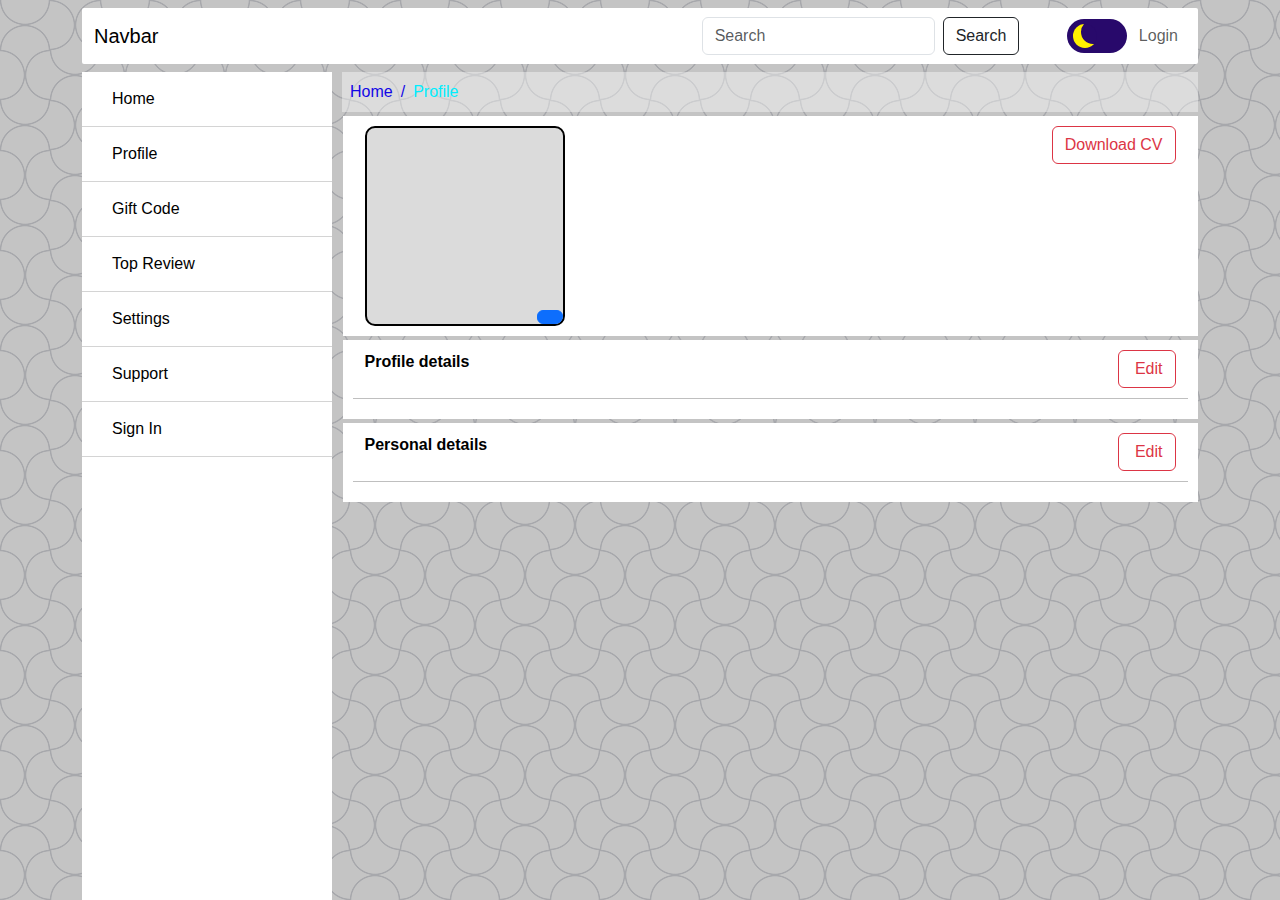
==== commit bb77ff62: "fix margin issue fixed" ====
--- a/views/index.html
+++ b/views/index.html
@@ -11,12 +11,7 @@
 
     <meta name="viewport" content="width=device-width, initial-scale=1" />
     <title>SkilNexus</title>
-    <link
-      href="https://cdn.jsdelivr.net/npm/bootstrap@5.3.2/dist/css/bootstrap.min.css"
-      rel="stylesheet"
-      integrity="sha384-T3c6CoIi6uLrA9TneNEoa7RxnatzjcDSCmG1MXxSR1GAsXEV/Dwwykc2MPK8M2HN"
-      crossorigin="anonymous"
-    />
+    <link href="../style/bootstrap.min.css" rel="stylesheet" />
     <link
       rel="stylesheet"
       href="https://cdnjs.cloudflare.com/ajax/libs/font-awesome/6.4.0/css/all.min.css"
@@ -439,11 +434,8 @@
       </div>
     </div>
 
-    <script
-      src="https://cdn.jsdelivr.net/npm/bootstrap@5.3.2/dist/js/bootstrap.bundle.min.js"
-      integrity="sha384-C6RzsynM9kWDrMNeT87bh95OGNyZPhcTNXj1NW7RuBCsyN/o0jlpcV8Qyq46cDfL"
-      crossorigin="anonymous"
-    ></script>
+    <script src="../script/bootstrap.bundle.min.js"></script>
+
     <script src="../script/jquery-3.7.1.min.js"></script>
     <script src="https://cdnjs.cloudflare.com/ajax/libs/cropperjs/1.5.12/cropper.min.js"></script>
 
--- a/style/style.css
+++ b/style/style.css
@@ -1,5 +1,6 @@
 html {
     height: 100%;
+    scrollbar-width: none;
 }
 
 body {
@@ -106,6 +107,7 @@
 .my-round{
     border-radius: 2px;
 }
+
 .profile-con img{
     height: 40px;
     width: 40px;
@@ -326,6 +328,7 @@
 .sidebar_btn{
     display: none;
 }
+
 @media only screen and (max-width: 991px) {
     .switch {
             margin-top: 10px;
@@ -356,7 +359,10 @@
         left: 2px;
         color: var(--color);
         opacity: 0.5;
-    };
+    }
+    .profile-con{
+        margin-top: 5px;
+    }
     
 }
 
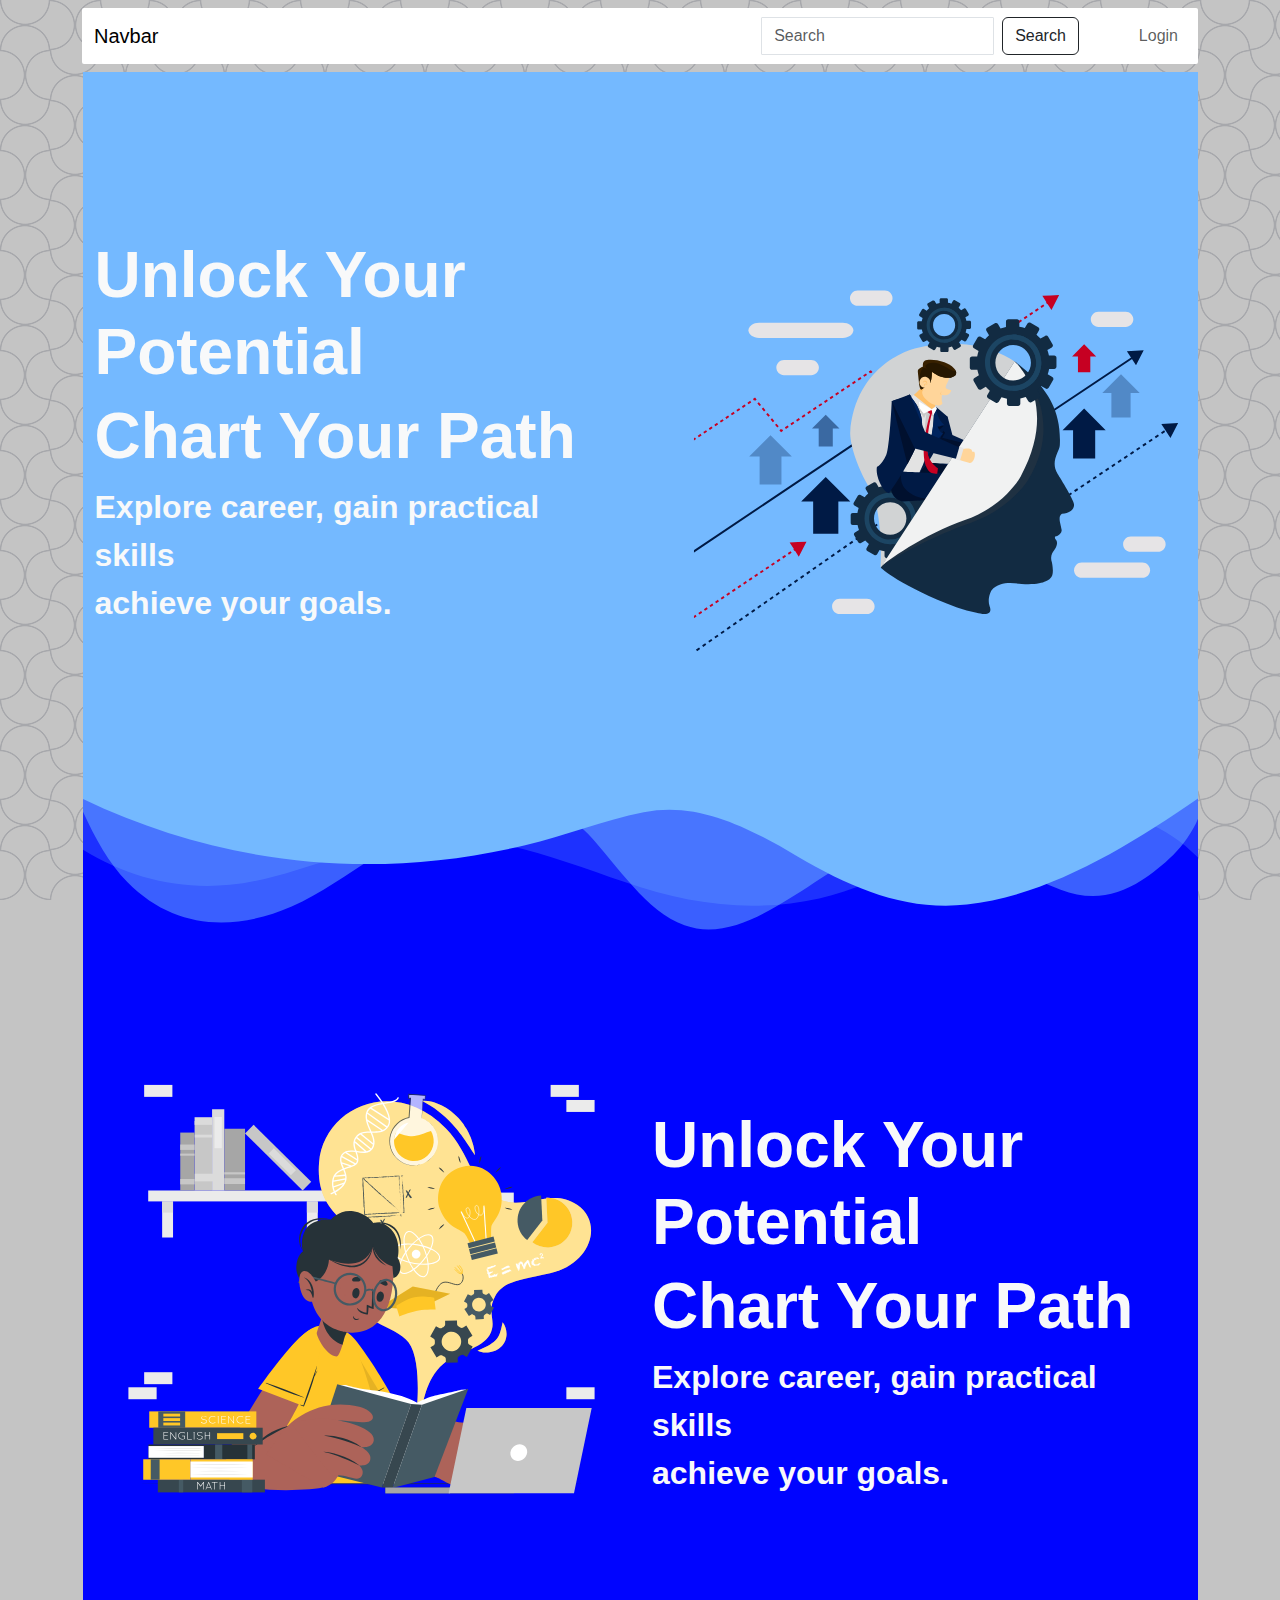
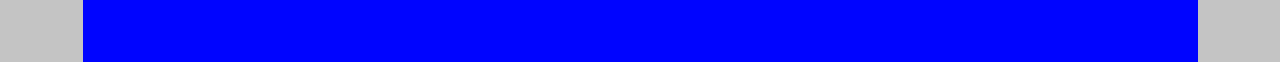
==== commit 9722ad7c: "home half 5.8.24.2.39" ====
--- a/views/index.html
+++ b/views/index.html
@@ -12,6 +12,7 @@
     <meta name="viewport" content="width=device-width, initial-scale=1" />
     <title>SkilNexus</title>
     <link href="../style/bootstrap.min.css" rel="stylesheet" />
+    <!-- <link href="../style" rel="stylesheet"/> -->
     <link
       rel="stylesheet"
       href="https://cdnjs.cloudflare.com/ajax/libs/font-awesome/6.4.0/css/all.min.css"
@@ -19,12 +20,9 @@
       crossorigin="anonymous"
       referrerpolicy="no-referrer"
     />
-    <link
-      rel="stylesheet"
-      href="https://cdnjs.cloudflare.com/ajax/libs/cropperjs/1.5.12/cropper.min.css"
-    />
     <link rel="stylesheet" href="../style/style.css" />
-    <link rel="stylesheet" href="../style/profile.css" />
+    <link rel="stylesheet" href="../style/home.css" />
+    <link rel="stylesheet" href="../style/breadcrumb.css" />
   </head>
   <body>
     <div aria-live="polite" aria-atomic="true" class="position-relative">
@@ -216,26 +214,36 @@
             <li>
               <a href="/"><span class="fa fa-home mr-3"></span> Home</a>
             </li>
-            <li>
+            <li class="d-none logged-in">
               <a href="/profile"
                 ><span class="fa fa-download mr-3 notif"></span> Profile</a
               >
             </li>
+            <li class="d-none u-Admin">
+              <a href="/manage/education"
+                ><span class="fa fa-download mr-3 notif"></span> Educations</a
+              >
+            </li>
+            <li class="d-none u-Student">
+              <a href="/education"
+                ><span class="fa fa-book mr-3 notif"></span> Educations</a
+              >
+            </li>
             <li>
               <a href="#"><span class="fa fa-gift mr-3"></span> Gift Code</a>
             </li>
             <li>
               <a href="#"><span class="fa fa-trophy mr-3"></span> Top Review</a>
             </li>
-            <li>
+            <li class="d-none logged-in">
               <a href="#"><span class="fa fa-cog mr-3"></span> Settings</a>
             </li>
             <li>
               <a href="#"><span class="fa fa-support mr-3"></span> Support</a>
             </li>
-            <li class="logged-in d-none">
+            <li class="logged-in d-none logout">
               <a href="/logout"
-                ><span class="fa fa-sign-out mr-3"></span> Sign Out</a
+                ><span class="fa fa-sign-out mr-3 logout"></span> Sign Out</a
               >
             </li>
             <li class="logged-out d-none">
@@ -248,201 +256,84 @@
         <div class="sidebar_btn">
           <i class="fa-solid fa-chevron-up fa-rotate-90 fa-2xl"></i>
         </div>
-
+        <!-- main body-->
+        <!-- main body-->
+        <!-- main body-->
+        <!-- main body-->
+        <!-- main body-->
+        <!-- main body-->
+        <!-- main body-->
         <div class="my-round" id="body" data-bs-theme="light">
-          <nav aria-label="breadcrumb" class="mybg-t breadcrumb">
-            <ol class="breadcrumb">
-              <li class="breadcrumb-item"><a href="/">Home</a></li>
-              <li class="breadcrumb-item" aria-current="page">Profile</li>
-            </ol>
-          </nav>
-          <!-- main body-->
-          <!-- main body-->
-          <!-- main body-->
-          <!-- main body-->
-          <!-- main body-->
-          <!-- main body-->
-          <!-- main body-->
-          <div class="row my-color mybg my-row">
-            <div class="col d-flex">
-              <div class="profile-pic">
-                <!-- if no profile picture then it will be shown -->
-                <i class="fa-regular fa-user fa-2xl"></i>
-                <button
-                  type="button"
-                  class="btn btn-primary edit-pic-btn"
-                  data-bs-toggle="modal"
-                  data-bs-target="#profilePicChangeModal"
-                >
-                  <i class="fa-solid fa-pen fa-lg" style="color: #ffffff"></i>
-                </button>
-                <!-- modal -->
-                <!-- modal -->
-                <!-- modal -->
-                <!-- Modal -->
-                <!-- Modal for profile pic change -->
-                <div
-                  class="modal fade"
-                  id="profilePicChangeModal"
-                  data-bs-backdrop="static"
-                  data-bs-keyboard="false"
-                  tabindex="-1"
-                  aria-labelledby="profilePicChangeModalLabel"
-                  aria-hidden="true"
-                >
-                  <div class="modal-dialog">
-                    <div class="modal-content">
-                      <div class="modal-header">
-                        <h1
-                          class="modal-title fs-5"
-                          id="profilePicChangeModalLabel"
-                        >
-                          Change Profile Picture
-                        </h1>
-                        <button
-                          type="button"
-                          class="btn-close"
-                          data-bs-dismiss="modal"
-                          aria-label="Close"
-                        ></button>
-                      </div>
-                      <div class="modal-body">
-                        <!-- preview img -->
-                        <img
-                          id="imagePreview"
-                          src="#"
-                          alt="Image Preview"
-                          style="max-width: 200px; display: none"
-                        />
-                        <!-- preview img -->
-                        <div class="input-group mb-3">
-                          <input
-                            type="file"
-                            class="form-control"
-                            id="imageUpload"
-                            accept="image/*"
-                          />
-                          <input
-                            type="hidden"
-                            id="croppedImageData"
-                            name="croppedImage"
-                          />
-                        </div>
-                      </div>
-                      <div class="modal-footer">
-                        <button
-                          type="button"
-                          class="btn btn-secondary"
-                          data-bs-dismiss="modal"
-                        >
-                          Close
-                        </button>
-                        <button
-                          type="button"
-                          class="btn btn-primary"
-                          id="saveCropedPic"
-                        >
-                          Save
-                        </button>
-                      </div>
-                    </div>
+          <div class="row my-color mybg my-row p-0">
+            <div class="col-12 part1" style="background-color: #74b9ff">
+              <div class="row">
+                <div class="col-lg-6 text-light">
+                  <div class="text-right">
+                    <h1>Unlock Your Potential <br /></h1>
+                    <h1>Chart Your Path</h1>
+                    <b id="demo">
+                      Explore career, gain practical skills <br />
+                      achieve your goals.</b
+                    >
                   </div>
                 </div>
-                <!-- modal -->
-                <!-- modal -->
-                <!-- modal -->
-              </div>
-
-              <div class="ps-3 profile-details">
-                <div class="row">
-                  <b class="name"></b>
-                  <i class="username"></i>
-                  <p class="role align-bottom"></p>
+                <div class="col-lg-6 img">
+                  <img
+                    src="../images/1361472_193.svg"
+                    style="width: 100%"
+                    alt=""
+                  />
                 </div>
               </div>
-
-              <div class="ms-auto">
-                <button
-                  type="button"
-                  class="btn btn-outline-danger ms-auto me-0"
-                >
-                  Download CV
-                </button>
+            </div>
+            <div class="col-12 pos-rel p-0" style="background-color: #0004ff">
+              <img
+                src="../images/wavesOpacity1.svg"
+                style="width: 100%"
+                alt=""
+              />
+            </div>
+            <div class="col-12 part2" style="background-color: #0004ff">
+              <div class="row">
+                <div class="col-lg-6 img">
+                  <img
+                    src="../images/banner_student.svg"
+                    style="width: 100%"
+                    alt=""
+                  />
+                </div>
+                <div class="col-lg-6 text-light">
+                  <div class="text-right">
+                    <h1>Unlock Your Potential <br /></h1>
+                    <h1>Chart Your Path</h1>
+                    <b id="demo">
+                      Explore career, gain practical skills <br />
+                      achieve your goals.</b
+                    >
+                  </div>
+                </div>
               </div>
             </div>
           </div>
-          <!-- profile -->
-          <div class="row my-color mybg my-row" id="profile">
-            <div class="d-flex">
-              <b class="flex-grow-1">Profile details</b>
-              <div>
-                <button type="button" class="btn btn-outline-danger btn-edit-p">
-                  <i class="fa-solid fa-pen pe-1"> </i>Edit
-                </button>
-                <button
-                  type="button"
-                  class="btn btn-outline-danger btn-save-p d-none"
-                  id="btn-save"
-                >
-                  Save
-                </button>
-              </div>
-            </div>
-            <div class="col-11"></div>
-            <div class="col-1"></div>
-            <hr class="profile-hr" />
-            <div class="col-12">
-              <div class="row profile-details2"></div>
-            </div>
-          </div>
-          <!-- personal details -->
-          <div class="row my-color mybg my-row" id="personal">
-            <div class="d-flex">
-              <b class="flex-grow-1">Personal details</b>
-              <div>
-                <button
-                  type="button"
-                  class="btn btn-outline-danger btn-edit-p"
-                  id="btn-edit-personal"
-                >
-                  <i class="fa-solid fa-pen pe-1"> </i>Edit
-                </button>
-                <button
-                  type="button"
-                  class="btn btn-outline-danger btn-save-p d-none"
-                  id="btn-save-personal"
-                >
-                  Save
-                </button>
-              </div>
-            </div>
-            <div class="col-11"></div>
-            <div class="col-1"></div>
-            <hr class="profile-hr" />
-            <div class="col-12">
-              <div class="row personal-details"></div>
-            </div>
-          </div>
-          <!-- main body-->
-          <!-- main body-->
-          <!-- main body-->
-          <!-- main body-->
-          <!-- main body-->
-          <!-- main body-->
-          <!-- main body-->
-        </div>
+        </div>
+        <!-- main body-->
+        <!-- main body-->
+        <!-- main body-->
+        <!-- main body-->
+        <!-- main body-->
+        <!-- main body-->
+        <!-- main body-->
       </div>
     </div>
 
     <script src="../script/bootstrap.bundle.min.js"></script>
 
     <script src="../script/jquery-3.7.1.min.js"></script>
-    <script src="https://cdnjs.cloudflare.com/ajax/libs/cropperjs/1.5.12/cropper.min.js"></script>
-
     <script src="../script/script.js"></script>
-    <script src="../script/profile.js"></script>
+    <script src="../script/home.js"></script>
     <script>
       $(document).ready(function () {
+        hide_sidebar();
         on_page_load();
       });
     </script>
--- a/style/style.css
+++ b/style/style.css
@@ -18,6 +18,8 @@
 
 
 }
+
+
 .theme-light{
     --s: 50px;
         --c: #c4c4c4;
@@ -76,7 +78,7 @@
 background-color: var(--bg);
 /* background-image: linear-gradient(#57606f, #2f3542); */
 /* border-right: 1px solid #ccc; */
-z-index: 3000;
+z-index: 30;
 border: none;
 /* box-shadow: rgb(255 255 255 / 50%) 0px 2px 5px -1px, */
     /* rgb(255 255 255 / 50%) 0px 1px 3px -1px; */
@@ -88,7 +90,7 @@
     position: fixed;
     width: 100vw;
     top: .50rem;
-    z-index: 1000;
+    z-index: 20;
 }
 .fix-extra-margin{
     /* padding-left: 4px;
@@ -388,3 +390,15 @@
             --bs-btn-disabled-border-color: var(--color);
             --bs-gradient: none;
 }
+
+.input-group-text{
+    padding: .175rem 0.75rem;
+}
+.form-control{
+    border-radius: 1px;
+    padding: .175rem 0.75rem;
+}
+.form-control:focus{
+    border: 2px solid #0068ff87;
+    box-shadow: 0 0 0 .05rem rgba(0, 102, 255, 0.25);
+}--- a/style/home.css
+++ b/style/home.css
@@ -0,0 +1,95 @@
+.container {
+    /* max-width: 2000px; */
+}
+
+.custom-shape-divider-top-1715094526 {
+    position: absolute;
+    top: 0;
+    left: 0;
+    width: 100%;
+    overflow: hidden;
+    line-height: 0;
+}
+
+.custom-shape-divider-top-1715094526 svg {
+    position: relative;
+    display: block;
+    width: calc(127% + 1.3px);
+    height: 110px;
+}
+
+.custom-shape-divider-top-1715094526 .shape-fill {
+    fill: #74b9ff;
+}
+.custom-shape-divider-bottom-1715094880 {
+    position: absolute;
+    bottom: 0;
+    left: 0;
+    width: 100%;
+    overflow: hidden;
+    line-height: 0;
+}
+
+.custom-shape-divider-bottom-1715094880 svg {
+    position: relative;
+    display: block;
+    width: calc(127% + 1.3px);
+    height: 110px;
+}
+
+.custom-shape-divider-bottom-1715094880 .shape-fill {
+    fill: #0004ff;
+}
+
+.pos-rel{
+    position: relative;
+}
+.col-12{
+    /* min-height: 115px; */
+}
+.switch{
+    display: none;
+}
+.part1 .col-lg-6.img,
+.part2 .col-lg-6.img{
+    /* overflow: hidden; */
+    height: 80vh;
+}
+
+/* .part1 .col-lg-6.img img{
+    margin-top: -100px;
+} */
+.part2 .col-lg-6,
+.part1 .col-lg-6{
+    display: flex;
+    align-items: center;
+    
+}
+.part2 h1,
+.part1 h1{
+    display:block;
+    font-size: 4rem;
+    font-weight: 700;
+}
+.part2 b,
+.part1 b{
+    display: block;
+    font-size: 2rem; 
+}
+@media only screen and (max-width: 991px) {
+    .part1 .col-lg-6.img{
+        min-height: 50vw;
+    }
+    .part2 .col-lg-6.img {
+        min-height: auto;
+    }
+    .part2 h1,
+    .part1 h1 {
+        font-size: 2.5rem;
+        font-weight: 700;
+    }
+    .part2 b,
+    .part1 b {
+        font-size: 1.2rem;
+    }
+}